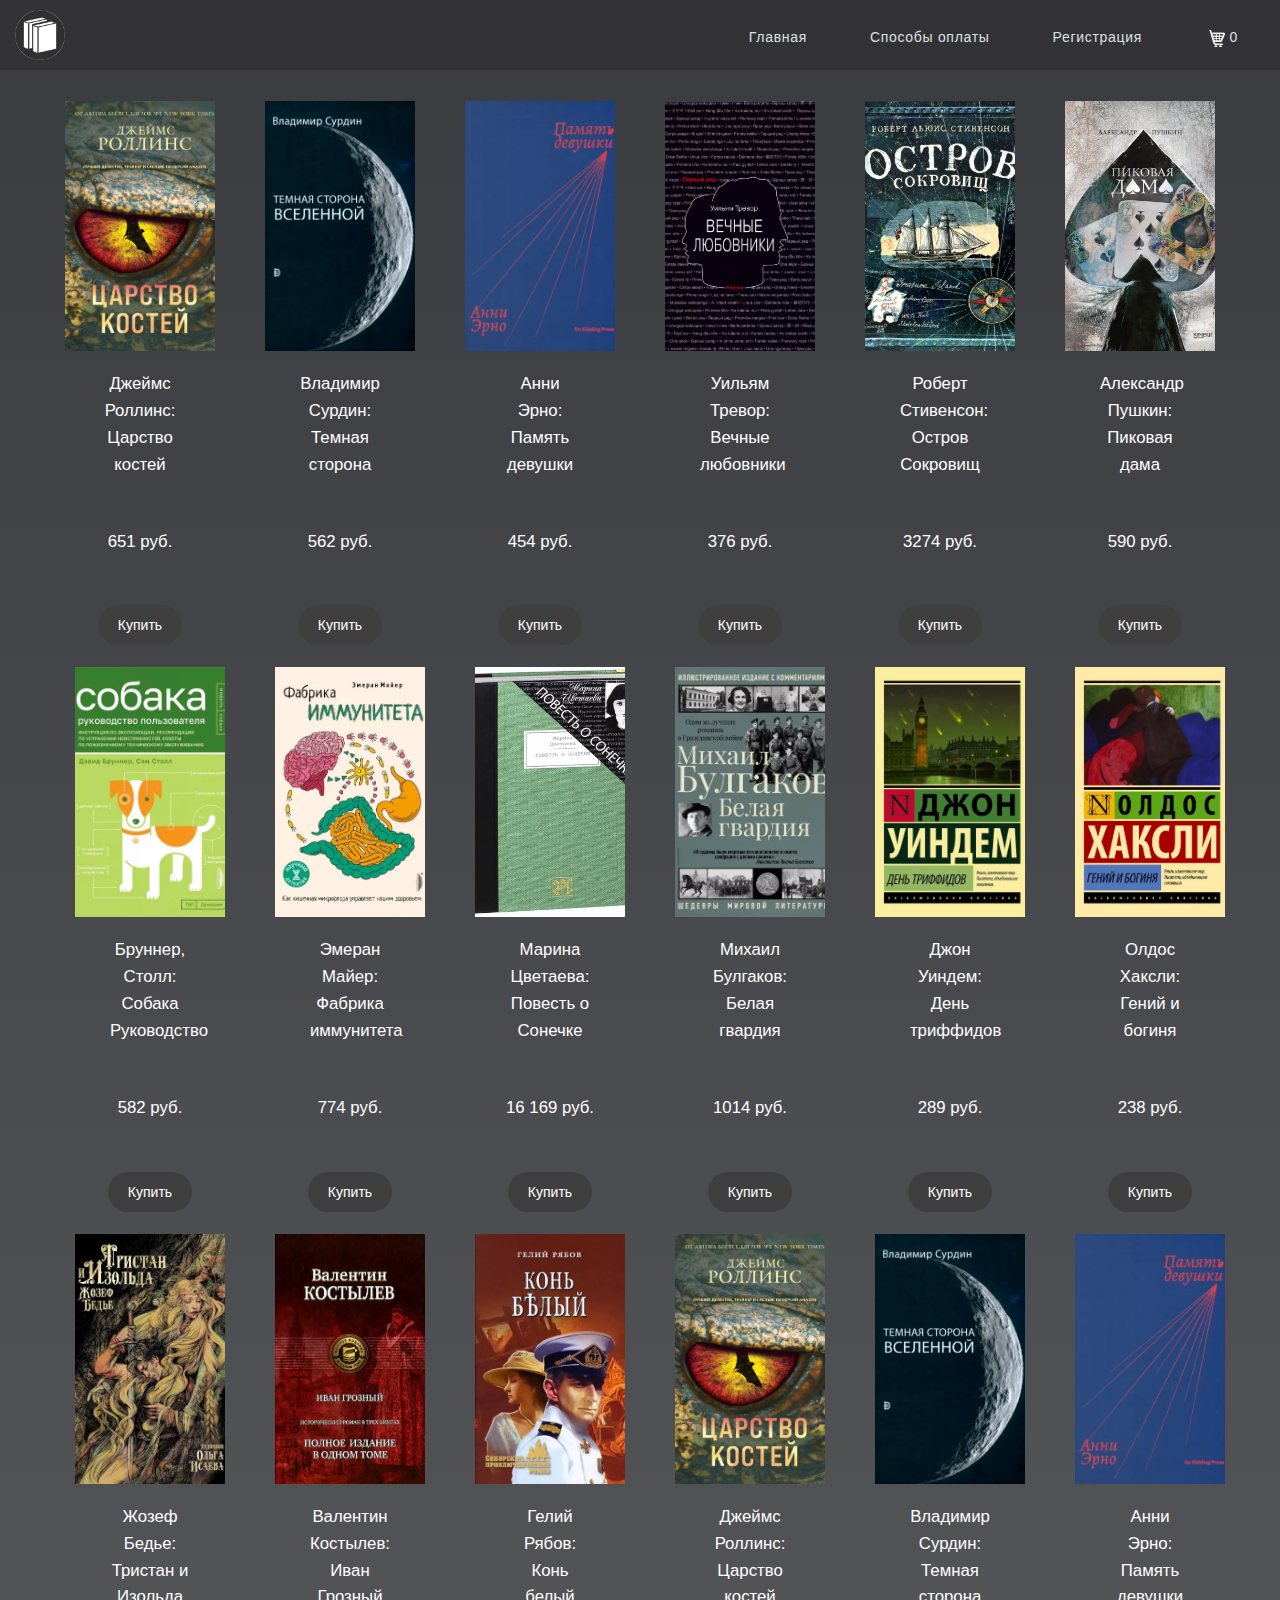
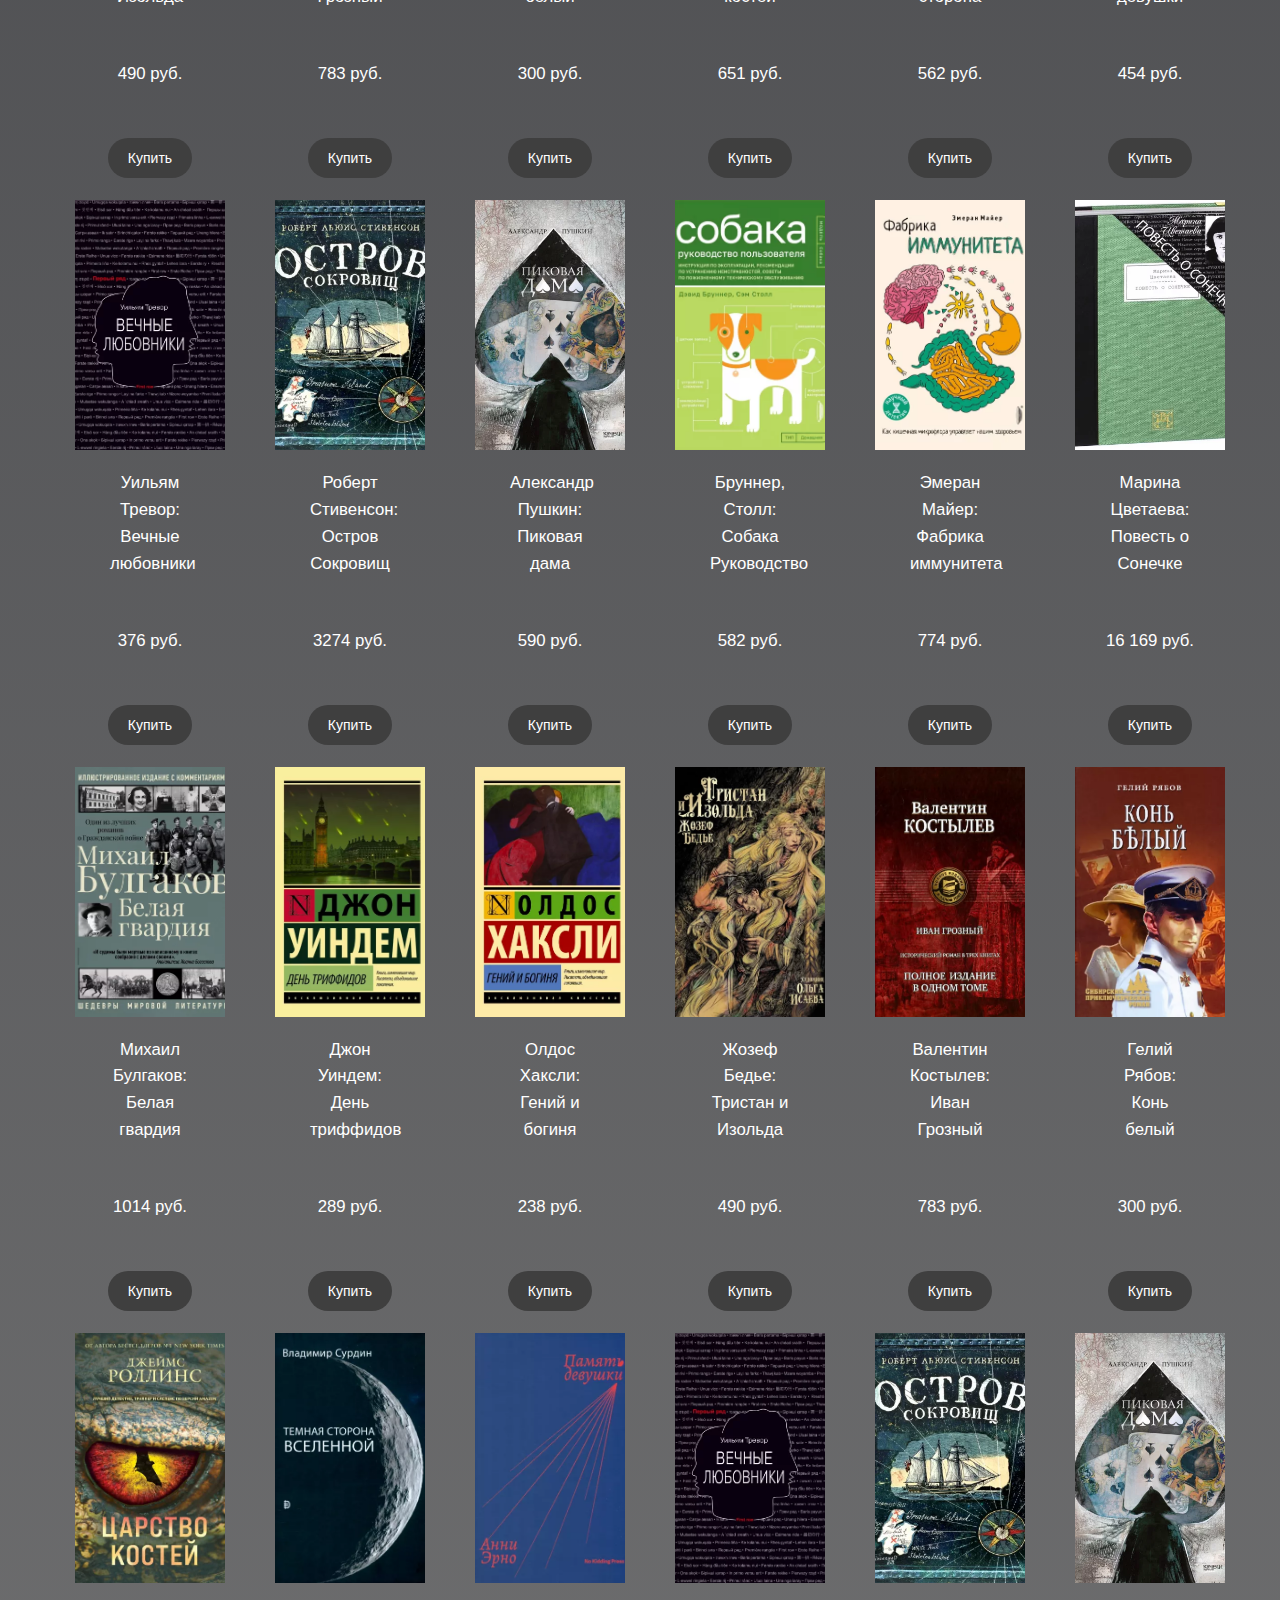
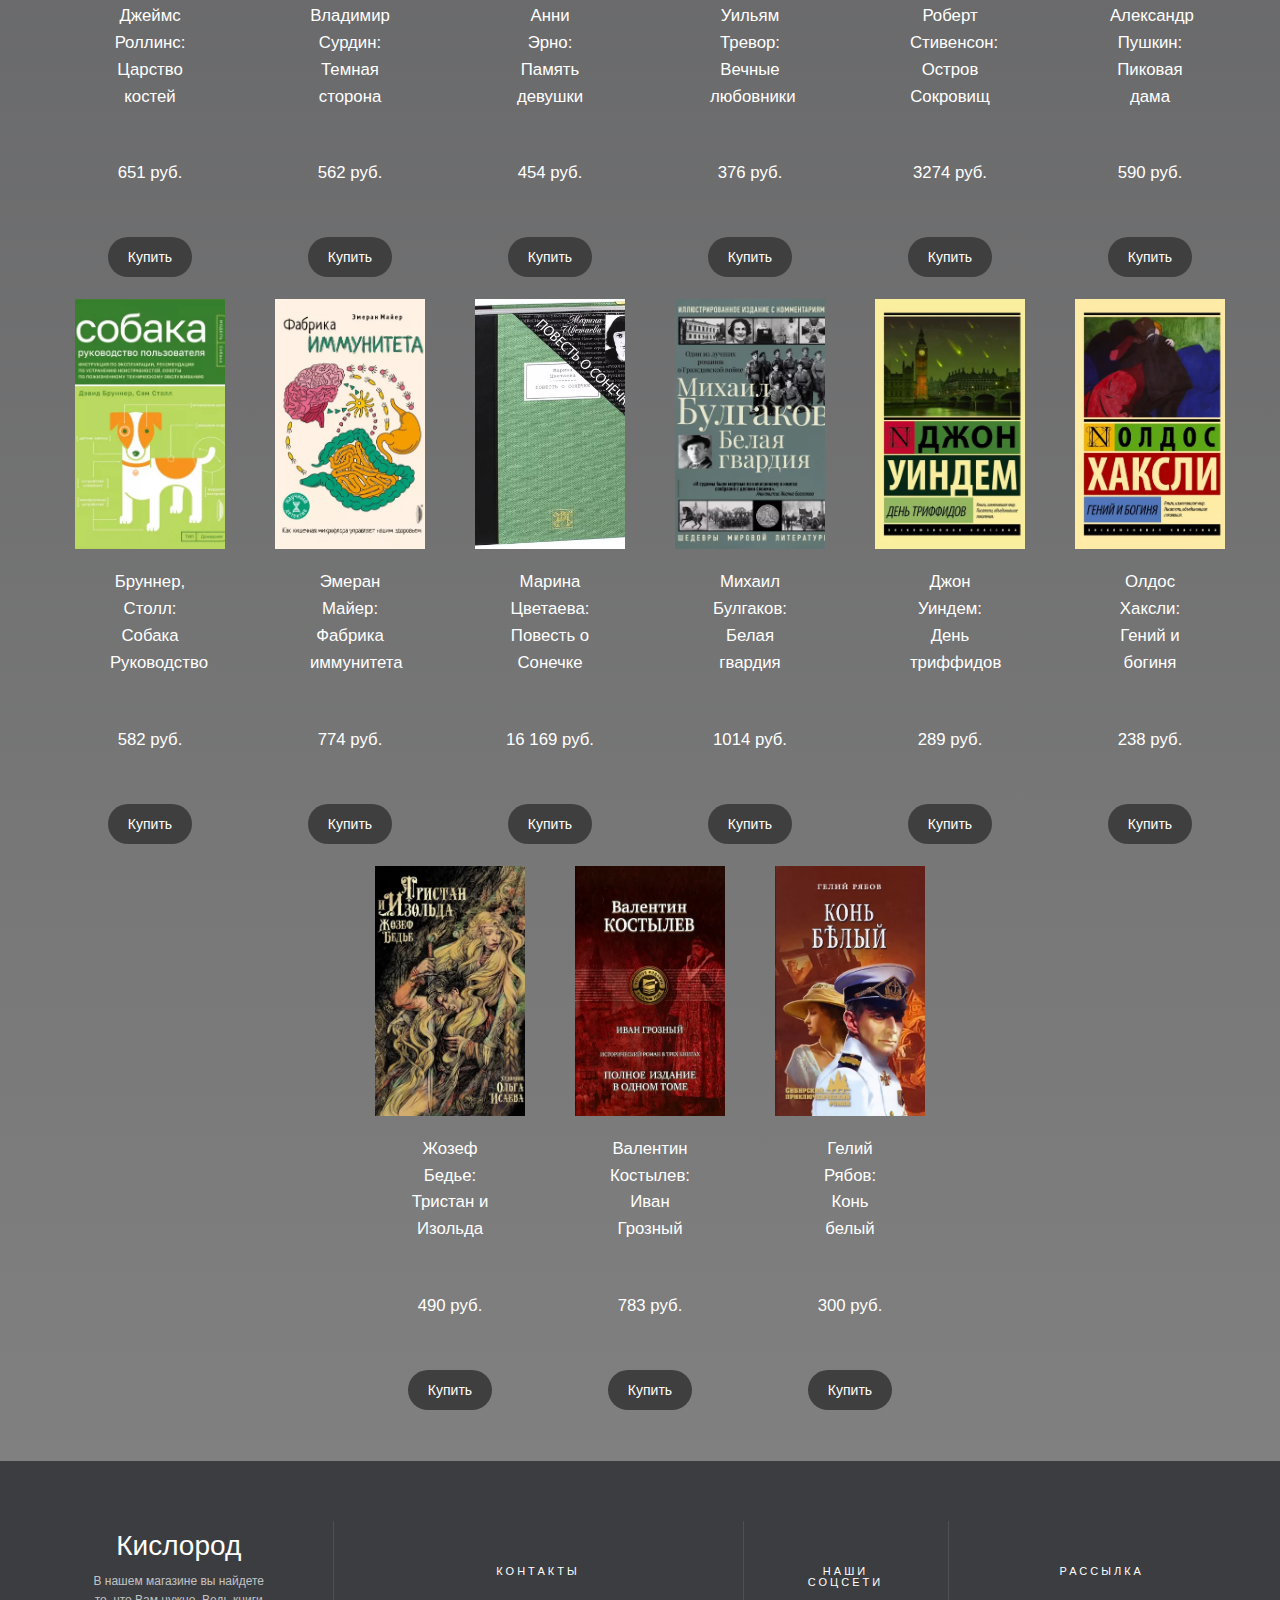
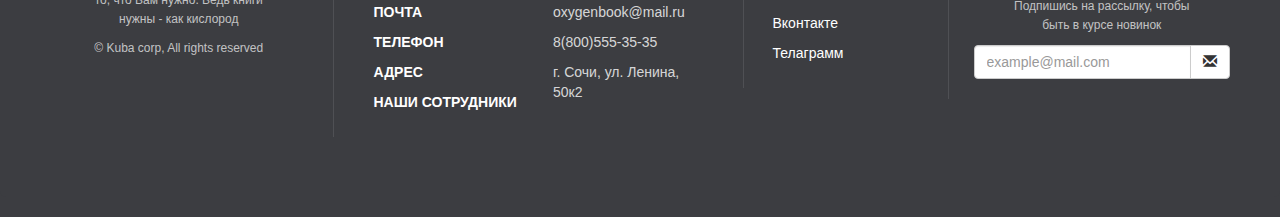
==== index.html @ f8f92b3d "done" ====
<!DOCTYPE html>
<html lang="ru">
  <head>
    <link rel="preconnect" href="https://fonts.googleapis.com">
    <link rel="preconnect" href="https://fonts.gstatic.com" crossorigin>
    <link rel="stylesheet" href="https://maxcdn.bootstrapcdn.com/bootstrap/3.3.6/css/bootstrap.min.css">
    <link href="https://fonts.googleapis.com/css2?family=Montserrat:wght@300;400;500&display=swap" rel="stylesheet"> 
    <link rel="icon" type="image/png" href="images/logo.png">
    <meta charset="UTF-8">
    <meta name="viewport" content="width=device-width, initial-scale=1.0">
    <title>Книжный магазин</title>
    <link rel="stylesheet" type="text/css" href="style.css">
    <link rel="stylesheet" type="text/css" href="style2.css">
    <link rel="stylesheet" type="text/css" href="style5.css">
  </head>
<body>
  <header class="menu">
    <div class="menu-wrap">
        <!-- Logo -->
        <img src="images/logo.png" class="logo-img" alt="Logo">
        <!-- Hamburger icon -->
        <input type="checkbox" id="checkbox">
        <label for="checkbox"><i class="fa fa-bars menu-icon"></i></label>
        <!-- Menu -->
        <nav>
            <ul>
                <li><a href="index.html">Главная</a></li>
                <li><a href="index2.html">Способы оплаты</a></li>
                <li><a href="index4.html">Регистрация</a></li>
                <li><a href="#"><div class="shoppingCart"><img src="images\cart.png" height="17px" width="20px">&nbsp<span>0</span></div></a></li><br>
            </ul>
        </nav>
    </div>
  </header>
  <main>
    <div class="wrapper">
      <div class="flex">
        <div class="cart">
          <div class="img">
            <img src="images/cover1.png" height="250px" width="200px" alt="">
          </div>
          <div class="description"><p>Джеймс Роллинс: Царство костей</p></div>
          <div class="price"><p>651 руб.</p></div>
          <div class="button">
            <div class="shoppingElement">
              <button type="button">Купить</button>
            </div>
          </div>
        </div>

        <div class="cart">
          <div class="img">
            <img src="images/cover2.png" height="250px" width="200px" alt="">
          </div>
          <div class="description"><p>Владимир Сурдин: Темная сторона</p></div>
          <div class="price"><p>562 руб.</p></div>
          <div class="button">
            <div class="shoppingElement">
              <button type="button">Купить</button>
            </div>
          </div>
        </div>

        <div class="cart">
          <div class="img">
            <img src="images/cover3.png" height="250px" width="200px" alt="">
          </div>
          <div class="description"><p>Анни Эрно: Память девушки</p></div>
          <div class="price"><p>454 руб.</p></div>
          <div class="button">
            <div class="shoppingElement">
              <button type="button">Купить</button>
            </div>
          </div>
        </div>

        <div class="cart">
          <div class="img">
            <img src="images/cover4.png" height="250px" width="200px" alt="">
          </div>
          <div class="description"><p>Уильям Тревор: Вечные любовники</p></div>
          <div class="price"><p>376 руб.</p></div>
          <div class="button">
            <div class="shoppingElement">
              <button type="button">Купить</button>
            </div>
          </div>
        </div>

        <div class="cart">
          <div class="img">
            <img src="images/cover5.png" height="250px" width="200px" alt="">
          </div>
          <div class="description"><p>Роберт Стивенсон: Остров Сокровищ</p></div>
          <div class="price"><p>3274 руб.</p></div>
          <div class="button">
            <div class="shoppingElement">
              <button type="button">Купить</button>
            </div>
          </div>
        </div>

        <div class="cart">
          <div class="img">
            <img src="images/cover6.png" height="250px" width="200px" alt="">
          </div>
          <div class="description"><p>Александр Пушкин: Пиковая дама</p></div>
          <div class="price"><p>590 руб.</p></div>
          <div class="button">
            <div class="shoppingElement">
              <button type="button">Купить</button>
            </div>
          </div>
        </div>

        <div class="cart">
          <div class="img">
            <img src="images/cover7.png" height="250px" width="200px" alt="">
          </div>
          <div class="description"><p>Бруннер, Столл: Собака Руководство</p></div>
          <div class="price"><p>582 руб.</p></div>
          <div class="button">
            <div class="shoppingElement">
              <button type="button">Купить</button>
            </div>
          </div>
        </div>

        <div class="cart">
          <div class="img">
            <img src="images/cover8.png" height="250px" width="200px" alt="">
          </div>
          <div class="description"><p>Эмеран Майер: Фабрика иммунитета</p></div>
          <div class="price"><p>774 руб.</p></div>
          <div class="button">
            <div class="shoppingElement">
              <button type="button">Купить</button>
            </div>
          </div>
        </div>

        <div class="cart">
          <div class="img">
            <img src="images/cover9.png" height="250px" width="200px" alt="">
          </div>
          <div class="description"><p>Марина Цветаева: Повесть о Сонечке</p></div>
          <div class="price"><p>16 169 руб.</p></div>
          <div class="button">
            <div class="shoppingElement">
              <button type="button">Купить</button>
            </div>
          </div>
        </div>

        <div class="cart">
          <div class="img">
            <img src="images/cover10.png" height="250px" width="200px" alt="">
          </div>
          <div class="description"><p>Михаил Булгаков: Белая гвардия</p></div>
          <div class="price"><p>1014 руб.</p></div>
          <div class="button">
            <div class="shoppingElement">
              <button type="button">Купить</button>
            </div>
          </div>
        </div>

        <div class="cart">
          <div class="img">
            <img src="images/cover11.png" height="250px" width="200px" alt="">
          </div>
          <div class="description"><p>Джон Уиндем: День триффидов</p></div>
          <div class="price"><p>289 руб.</p></div>
          <div class="button">
            <div class="shoppingElement">
              <button type="button">Купить</button>
            </div>
          </div>
        </div>

        <div class="cart">
          <div class="img">
            <img src="images/cover12.png" height="250px" width="200px" alt="">
          </div>
          <div class="description"><p>Олдос Хаксли: Гений и богиня</p></div>
          <div class="price"><p>238 руб.</p></div>
          <div class="button">
            <div class="shoppingElement">
              <button type="button">Купить</button>
            </div>
          </div>
        </div>

        <div class="cart">
          <div class="img">
            <img src="images/cover13.png" height="250px" width="200px" alt="">
          </div>
          <div class="description"><p>Жозеф Бедье: Тристан и Изольда</p></div>
          <div class="price"><p>490 руб.</p></div>
          <div class="button">
            <div class="shoppingElement">
              <button type="button">Купить</button>
            </div>
          </div>
        </div>

        <div class="cart">
          <div class="img">
            <img src="images/cover14.png" height="250px" width="200px" alt="">
          </div>
          <div class="description"><p>Валентин Костылев: Иван Грозный</p></div>
          <div class="price"><p>783 руб.</p></div>
          <div class="button">
            <div class="shoppingElement">
              <button type="button">Купить</button>
            </div>
          </div>
        </div>

        <div class="cart">
          <div class="img">
            <img src="images/cover15.png" height="250px" width="200px" alt="">
          </div>
          <div class="description"><p>Гелий Рябов: Конь белый</p></div>
          <div class="price"><p>300 руб.</p></div>
          <div class="button">
            <div class="shoppingElement">
              <button type="button">Купить</button>
            </div>
          </div>
          </div>
        <div class="cart">
          <div class="img">
            <img src="images/cover1.png" height="250px" width="200px" alt="">
          </div>
          <div class="description"><p>Джеймс Роллинс: Царство костей</p></div>
          <div class="price"><p>651 руб.</p></div>
          <div class="button">
            <div class="shoppingElement">
              <button type="button">Купить</button>
            </div>
          </div>
        </div>

        <div class="cart">
          <div class="img">
            <img src="images/cover2.png" height="250px" width="200px" alt="">
          </div>
          <div class="description"><p>Владимир Сурдин: Темная сторона</p></div>
          <div class="price"><p>562 руб.</p></div>
          <div class="button">
            <div class="shoppingElement">
              <button type="button">Купить</button>
            </div>
          </div>
        </div>

        <div class="cart">
          <div class="img">
            <img src="images/cover3.png" height="250px" width="200px" alt="">
          </div>
          <div class="description"><p>Анни Эрно: Память девушки</p></div>
          <div class="price"><p>454 руб.</p></div>
          <div class="button">
            <div class="shoppingElement">
              <button type="button">Купить</button>
            </div>
          </div>
        </div>

        <div class="cart">
          <div class="img">
            <img src="images/cover4.png" height="250px" width="200px" alt="">
          </div>
          <div class="description"><p>Уильям Тревор: Вечные любовники</p></div>
          <div class="price"><p>376 руб.</p></div>
          <div class="button">
            <div class="shoppingElement">
              <button type="button">Купить</button>
            </div>
          </div>
        </div>

        <div class="cart">
          <div class="img">
            <img src="images/cover5.png" height="250px" width="200px" alt="">
          </div>
          <div class="description"><p>Роберт Стивенсон: Остров Сокровищ</p></div>
          <div class="price"><p>3274 руб.</p></div>
          <div class="button">
            <div class="shoppingElement">
              <button type="button">Купить</button>
            </div>
          </div>
        </div>

        <div class="cart">
          <div class="img">
            <img src="images/cover6.png" height="250px" width="200px" alt="">
          </div>
          <div class="description"><p>Александр Пушкин: Пиковая дама</p></div>
          <div class="price"><p>590 руб.</p></div>
          <div class="button">
            <div class="shoppingElement">
              <button type="button">Купить</button>
            </div>
          </div>
        </div>

        <div class="cart">
          <div class="img">
            <img src="images/cover7.png" height="250px" width="200px" alt="">
          </div>
          <div class="description"><p>Бруннер, Столл: Собака Руководство</p></div>
          <div class="price"><p>582 руб.</p></div>
          <div class="button">
            <div class="shoppingElement">
              <button type="button">Купить</button>
            </div>
          </div>
        </div>

        <div class="cart">
          <div class="img">
            <img src="images/cover8.png" height="250px" width="200px" alt="">
          </div>
          <div class="description"><p>Эмеран Майер: Фабрика иммунитета</p></div>
          <div class="price"><p>774 руб.</p></div>
          <div class="button">
            <div class="shoppingElement">
              <button type="button">Купить</button>
            </div>
          </div>
        </div>

        <div class="cart">
          <div class="img">
            <img src="images/cover9.png" height="250px" width="200px" alt="">
          </div>
          <div class="description"><p>Марина Цветаева: Повесть о Сонечке</p></div>
          <div class="price"><p>16 169 руб.</p></div>
          <div class="button">
            <div class="shoppingElement">
              <button type="button">Купить</button>
            </div>
          </div>
        </div>

        <div class="cart">
          <div class="img">
            <img src="images/cover10.png" height="250px" width="200px" alt="">
          </div>
          <div class="description"><p>Михаил Булгаков: Белая гвардия</p></div>
          <div class="price"><p>1014 руб.</p></div>
          <div class="button">
            <div class="shoppingElement">
              <button type="button">Купить</button>
            </div>
          </div>
        </div>

        <div class="cart">
          <div class="img">
            <img src="images/cover11.png" height="250px" width="200px" alt="">
          </div>
          <div class="description"><p>Джон Уиндем: День триффидов</p></div>
          <div class="price"><p>289 руб.</p></div>
          <div class="button">
            <div class="shoppingElement">
              <button type="button">Купить</button>
            </div>
          </div>
        </div>

        <div class="cart">
          <div class="img">
            <img src="images/cover12.png" height="250px" width="200px" alt="">
          </div>
          <div class="description"><p>Олдос Хаксли: Гений и богиня</p></div>
          <div class="price"><p>238 руб.</p></div>
          <div class="button">
            <div class="shoppingElement">
              <button type="button">Купить</button>
            </div>
          </div>
        </div>

        <div class="cart">
          <div class="img">
            <img src="images/cover13.png" height="250px" width="200px" alt="">
          </div>
          <div class="description"><p>Жозеф Бедье: Тристан и Изольда</p></div>
          <div class="price"><p>490 руб.</p></div>
          <div class="button">
            <div class="shoppingElement">
              <button type="button">Купить</button>
            </div>
          </div>
        </div>

        <div class="cart">
          <div class="img">
            <img src="images/cover14.png" height="250px" width="200px" alt="">
          </div>
          <div class="description"><p>Валентин Костылев: Иван Грозный</p></div>
          <div class="price"><p>783 руб.</p></div>
          <div class="button">
            <div class="shoppingElement">
              <button type="button">Купить</button>
            </div>
          </div>
        </div>

        <div class="cart">
          <div class="img">
            <img src="images/cover15.png" height="250px" width="200px" alt="">
          </div>
          <div class="description"><p>Гелий Рябов: Конь белый</p></div>
          <div class="price"><p>300 руб.</p></div>
          <div class="button">
            <div class="shoppingElement">
              <button type="button">Купить</button>
            </div>
          </div>
          </div>
        <div class="cart">
          <div class="img">
            <img src="images/cover1.png" height="250px" width="200px" alt="">
          </div>
          <div class="description"><p>Джеймс Роллинс: Царство костей</p></div>
          <div class="price"><p>651 руб.</p></div>
          <div class="button">
            <div class="shoppingElement">
              <button type="button">Купить</button>
            </div>
          </div>
        </div>

        <div class="cart">
          <div class="img">
            <img src="images/cover2.png" height="250px" width="200px" alt="">
          </div>
          <div class="description"><p>Владимир Сурдин: Темная сторона</p></div>
          <div class="price"><p>562 руб.</p></div>
          <div class="button">
            <div class="shoppingElement">
              <button type="button">Купить</button>
            </div>
          </div>
        </div>

        <div class="cart">
          <div class="img">
            <img src="images/cover3.png" height="250px" width="200px" alt="">
          </div>
          <div class="description"><p>Анни Эрно: Память девушки</p></div>
          <div class="price"><p>454 руб.</p></div>
          <div class="button">
            <div class="shoppingElement">
              <button type="button">Купить</button>
            </div>
          </div>
        </div>

        <div class="cart">
          <div class="img">
            <img src="images/cover4.png" height="250px" width="200px" alt="">
          </div>
          <div class="description"><p>Уильям Тревор: Вечные любовники</p></div>
          <div class="price"><p>376 руб.</p></div>
          <div class="button">
            <div class="shoppingElement">
              <button type="button">Купить</button>
            </div>
          </div>
        </div>

        <div class="cart">
          <div class="img">
            <img src="images/cover5.png" height="250px" width="200px" alt="">
          </div>
          <div class="description"><p>Роберт Стивенсон: Остров Сокровищ</p></div>
          <div class="price"><p>3274 руб.</p></div>
          <div class="button">
            <div class="shoppingElement">
              <button type="button">Купить</button>
            </div>
          </div>
        </div>

        <div class="cart">
          <div class="img">
            <img src="images/cover6.png" height="250px" width="200px" alt="">
          </div>
          <div class="description"><p>Александр Пушкин: Пиковая дама</p></div>
          <div class="price"><p>590 руб.</p></div>
          <div class="button">
            <div class="shoppingElement">
              <button type="button">Купить</button>
            </div>
          </div>
        </div>

        <div class="cart">
          <div class="img">
            <img src="images/cover7.png" height="250px" width="200px" alt="">
          </div>
          <div class="description"><p>Бруннер, Столл: Собака Руководство</p></div>
          <div class="price"><p>582 руб.</p></div>
          <div class="button">
            <div class="shoppingElement">
              <button type="button">Купить</button>
            </div>
          </div>
        </div>

        <div class="cart">
          <div class="img">
            <img src="images/cover8.png" height="250px" width="200px" alt="">
          </div>
          <div class="description"><p>Эмеран Майер: Фабрика иммунитета</p></div>
          <div class="price"><p>774 руб.</p></div>
          <div class="button">
            <div class="shoppingElement">
              <button type="button">Купить</button>
            </div>
          </div>
        </div>

        <div class="cart">
          <div class="img">
            <img src="images/cover9.png" height="250px" width="200px" alt="">
          </div>
          <div class="description"><p>Марина Цветаева: Повесть о Сонечке</p></div>
          <div class="price"><p>16 169 руб.</p></div>
          <div class="button">
            <div class="shoppingElement">
              <button type="button">Купить</button>
            </div>
          </div>
        </div>

        <div class="cart">
          <div class="img">
            <img src="images/cover10.png" height="250px" width="200px" alt="">
          </div>
          <div class="description"><p>Михаил Булгаков: Белая гвардия</p></div>
          <div class="price"><p>1014 руб.</p></div>
          <div class="button">
            <div class="shoppingElement">
              <button type="button">Купить</button>
            </div>
          </div>
        </div>

        <div class="cart">
          <div class="img">
            <img src="images/cover11.png" height="250px" width="200px" alt="">
          </div>
          <div class="description"><p>Джон Уиндем: День триффидов</p></div>
          <div class="price"><p>289 руб.</p></div>
          <div class="button">
            <div class="shoppingElement">
              <button type="button">Купить</button>
            </div>
          </div>
        </div>

        <div class="cart">
          <div class="img">
            <img src="images/cover12.png" height="250px" width="200px" alt="">
          </div>
          <div class="description"><p>Олдос Хаксли: Гений и богиня</p></div>
          <div class="price"><p>238 руб.</p></div>
          <div class="button">
            <div class="shoppingElement">
              <button type="button">Купить</button>
            </div>
          </div>
        </div>

        <div class="cart">
          <div class="img">
            <img src="images/cover13.png" height="250px" width="200px" alt="">
          </div>
          <div class="description"><p>Жозеф Бедье: Тристан и Изольда</p></div>
          <div class="price"><p>490 руб.</p></div>
          <div class="button">
            <div class="shoppingElement">
              <button type="button">Купить</button>
            </div>
          </div>
        </div>

        <div class="cart">
          <div class="img">
            <img src="images/cover14.png" height="250px" width="200px" alt="">
          </div>
          <div class="description"><p>Валентин Костылев: Иван Грозный</p></div>
          <div class="price"><p>783 руб.</p></div>
          <div class="button">
            <div class="shoppingElement">
              <button type="button">Купить</button>
            </div>
          </div>
        </div>

        <div class="cart">
          <div class="img">
            <img src="images/cover15.png" height="250px" width="200px" alt="">
          </div>
          <div class="description"><p>Гелий Рябов: Конь белый</p></div>
          <div class="price"><p>300 руб.</p></div>
          <div class="button">
            <div class="shoppingElement">
              <button type="button">Купить</button>
            </div>
          </div>
          </div>          
      </div>
    </div>
    <script src="script2.js"></script>
  </main>

  <!----------- Footer ------------>
  <footer class="footer-bs">
    <div class="row">
      <div class="col-md-3 footer-brand animated fadeInLeft">
        <h2>Кислород</h2>
        <p>В нашем магазине вы найдете то, что Вам нужно. Ведь книги нужны - как кислород</p>
        <p>© Kuba corp, All rights reserved</p>
        </div>
      <div class="col-md-4 footer-nav animated fadeInUp">
        <h4>Контакты</h4>
        <div class="col-md-6">
        <ul class="pages">
        <li><a href="mailto:oxygenbook@mail.ru">Почта</a></li>
        <li><a href="tel:8(800)5553535">Телефон</a></li>
        <li><a href="#">Адрес</a></li>
        <li><a href="index6.html">Наши сотрудники</a></li>
        </ul>
        </div>
        <div class="col-md-6">
        <ul class="list">
        <li><a href="mailto:oxygenbook@mail.ru">oxygenbook@mail.ru</a></li>
        <li><a href="tel:8(800)5553535">8(800)555-35-35</a></li>
        <li><a href="#">г. Сочи, ул. Ленина, 50к2</a></li>
        <li><a href="#"></a></li>
        </ul>
        </div>
      </div>
      <div class="col-md-2 footer-social animated fadeInDown">
        <h4>Наши соцсети</h4>
        <ul>
        <li><a href="#">Вконтакте</a></li>
        <li><a href="#">Телаграмм</a></li>
        </ul>
      </div>
      <div class="col-md-3 footer-ns animated fadeInRight">
        <h4>Рассылка</h4>
        <p>Подпишись на рассылку, чтобы быть в курсе новинок</p>
        <p>
        <div class="input-group">
          <input class="form-control" type="email" name="email" value="" tabindex="1" placeholder="example@mail.com" required pattern="[a-z0-9._%+-]+@[a-z0-9.-]+\.[a-z]{2,4}$">
          <span class="input-group-btn">
          <button class="btn btn-default" type="submit"><span class="glyphicon glyphicon-envelope"></span></button>
        </span>
        </div>
        </p>
      </div>
    </div>
  </footer>
  </body>
</html>
---- style.css ----
@import url(https://maxcdn.bootstrapcdn.com/font-awesome/4.7.0/css/font-awesome.min.css);
footer {
  display: flex;
  align-items: center;
  justify-content: center;
}
body
{
  background: #3c3d41;
}

.footer-bs {
  background-color: #3c3d41;
  padding: 60px 40px;
  color: rgba(255,255,255,1.00);
  margin-bottom: 20px;
  border-bottom-right-radius: 6px;
  border-top-left-radius: 0px;
  border-bottom-left-radius: 6px;
}
.footer-bs .footer-brand, .footer-bs .footer-nav, .footer-bs .footer-social, .footer-bs .footer-ns { padding:10px 25px; }
.footer-bs .footer-nav, .footer-bs .footer-social, .footer-bs .footer-ns { border-color: transparent; }
.footer-bs .footer-brand h2 { margin:0px 0px 10px; }
.footer-bs .footer-brand p { font-size:12px; color:rgba(255,255,255,0.70); }

.footer-bs .footer-nav ul.pages { list-style:none; padding:0px; }
.footer-bs .footer-nav ul.pages li { padding:5px 0px;}
.footer-bs .footer-nav ul.pages a { color:rgba(255,255,255,1.00); font-weight:bold; text-transform:uppercase; }
.footer-bs .footer-nav ul.pages a:hover { color:rgba(255,255,255,0.80); text-decoration:none; }
.footer-bs .footer-nav h4 {
  font-size: 11px;
  text-transform: uppercase;
  letter-spacing: 3px;
  margin-bottom:10px;
}

.footer-bs .footer-nav ul.list { list-style:none; padding:0px; }
.footer-bs .footer-nav ul.list li { padding:5px 0px;}
.footer-bs .footer-nav ul.list a { color:rgba(255,255,255,0.80); }
.footer-bs .footer-nav ul.list a:hover { color:rgba(255,255,255,0.60); text-decoration:none; }

.footer-bs .footer-social ul { list-style:none; padding:0px; }
.footer-bs .footer-social h4 {
  font-size: 11px;
  text-transform: uppercase;
  letter-spacing: 3px;
}
.footer-bs .footer-social li { padding:5px 4px;}
.footer-bs .footer-social a { color:rgba(255,255,255,1.00);}
.footer-bs .footer-social a:hover { color:rgba(255,255,255,0.80); text-decoration:none; }

.footer-bs .footer-ns h4 {
  font-size: 11px;
  text-transform: uppercase;
  letter-spacing: 3px;
  margin-bottom:10px;
}
.footer-bs .footer-ns p { font-size:12px; color:rgba(255,255,255,0.70); }

@media (min-width: 768px) {
  .footer-bs .footer-nav, .footer-bs .footer-social, .footer-bs .footer-ns { border-left:solid 1px rgba(255,255,255,0.10); }
}
---- style2.css ----
@media only screen and (max-width : 2190px),
only screen and (max-device-width : 2190px){
  .flex  {
  width: 10%;
  }
}

@media only screen and (max-width : 1400px),
only screen and (max-device-width : 1400px){
  .flex  {
  width: 15%;
  }
}

@media only screen and (max-width : 940px),
only screen and (max-device-width : 940px){
  .flex  {
  width: 21%;
  }
}

@media only screen and (max-width : 720px),
only screen and (max-device-width : 720px){
  .flex  {
  width: 29.33333%
  }
}

@media only screen and (max-width : 530px),
only screen and (max-device-width : 530px){
  .flex  {
  width: 46%
  }
}

@media only screen and (max-width : 320px),
only screen and (max-device-width : 320px){
  .flex {
  width: 96%
  }
}

.wrapper {
  text-align: center;
  background-image: linear-gradient(#3c3d41, #808080);
}

.flex {
  display: flex;
  flex-wrap: wrap;
  justify-content: center;
  overflow: hidden;
  margin: 0;
  width: 100%;
  list-style: none;
  text-align: center;
  padding: 30px 10px;
}

.cart {
  width: 180px;
  background-color: transparent;
  border: 1px solid transparent;
  transition: 0.1s ease-in;
  display: flex;
  flex-wrap: wrap;
  justify-content: center;
}
.cart:hover {
  background: #b9bdc9;
  border-radius: 4px;
  border: 1px solid #93969f;
  box-shadow: 0 0 20px #b9bdc9;
}

.cart:not(:first-child) {
  margin-left: 20px;
}

img {
  max-width: 150px;
  object-fit: cover;
}

.description {
  font-size: 14px;
  text-align: left;
  width: 90%;
  margin: 20px auto;
}

.price {
  margin: 20px auto;
  transition: color 0.1s ease-in;
}

.cart:hover .price {
  color: #3f3f3f;
  font-weight: 700;
}

.button {
  margin: 20px auto;
}

.button button {
  border: none;
  outline: none;
  display: inline-block;
  padding: 10px 20px;
  background: #3f3f3f;
  border-radius: 30px;
  transition: scale 0.1s ease-in;
  color: #fff;
  cursor: pointer;
}

.button:hover button {
  transform: scale(1.1);
  background-color: #7f7f7f;
}

.description p {
  color: white;
}

.price p {
  color: white;
}
---- style5.css ----
* {
    margin: 0;
    padding: 0;
    box-sizing: border-box;
}
body {
    margin-top: 70px;
}
header {
    margin-top: -70px;
    height: 70px;
    width: 100%;
    background-color: #333336;
    padding: 10px 0;
    position: fixed;
    z-index: 3;
}
.menu-wrap {
    display: flex;
    justify-content: space-between;
    padding: 0 15px;
}
.logo-img {
    height: 50px;
}
.menu-icon {
    font-size: 2.4em;
    color: #ffffff;
    line-height: 50px;
}
nav {
    position: absolute;
    background-color: #3D4852;
    top:70px;
    left:0;
    width: 100%;
}
nav ul {
    list-style-type: none;
    max-height: 0px;
    overflow: hidden;
    transition: all 0.5s;
}
nav ul li {
    padding: 0 15px;
}
nav ul li a {
    display: inline-block;
    padding: 12px;
    color: #DAE1E7;
    text-decoration: none;
    letter-spacing: 0.05em;
}
nav ul li a:hover, nav ul li a:focus {
    color: #0000c8;
}
#checkbox {
    display: none;
}
#checkbox:checked ~ nav ul {
    max-height: 200px;
    padding: 15px 0;
    transition: all 0.5s;
}

@media (min-width: 768px) { 
    .menu-icon {
        display: none;
    }
    nav {
        position: relative;
        top: -10px;
        background-color: transparent;
    }
    nav ul {
        max-height: 70px;
        padding: 15px 0;
        text-align: right;
    }
    nav ul li {
        display: inline-flex;
        padding-left: 20px;
    }
}

h2{
    font-size: 2.0em;
    text-align: center;
}
h3{
    font-size: 2.0em;
    text-align: center;
    padding-top: 10px;
}
h4 {
    font-size: 1.5em;
    text-align: center;
    padding: 25px 15px 10px;
    line-height: 1.0;
}
footer p {
    font-size: 1.0em;
    text-align: center;
    padding: 5px
    padding-top: -10px;
}
p{
    line-height: 1.6;
    font-size: 1.2em;
    padding: 0 40px;
    text-align: center;
    color: #3D4852;
}
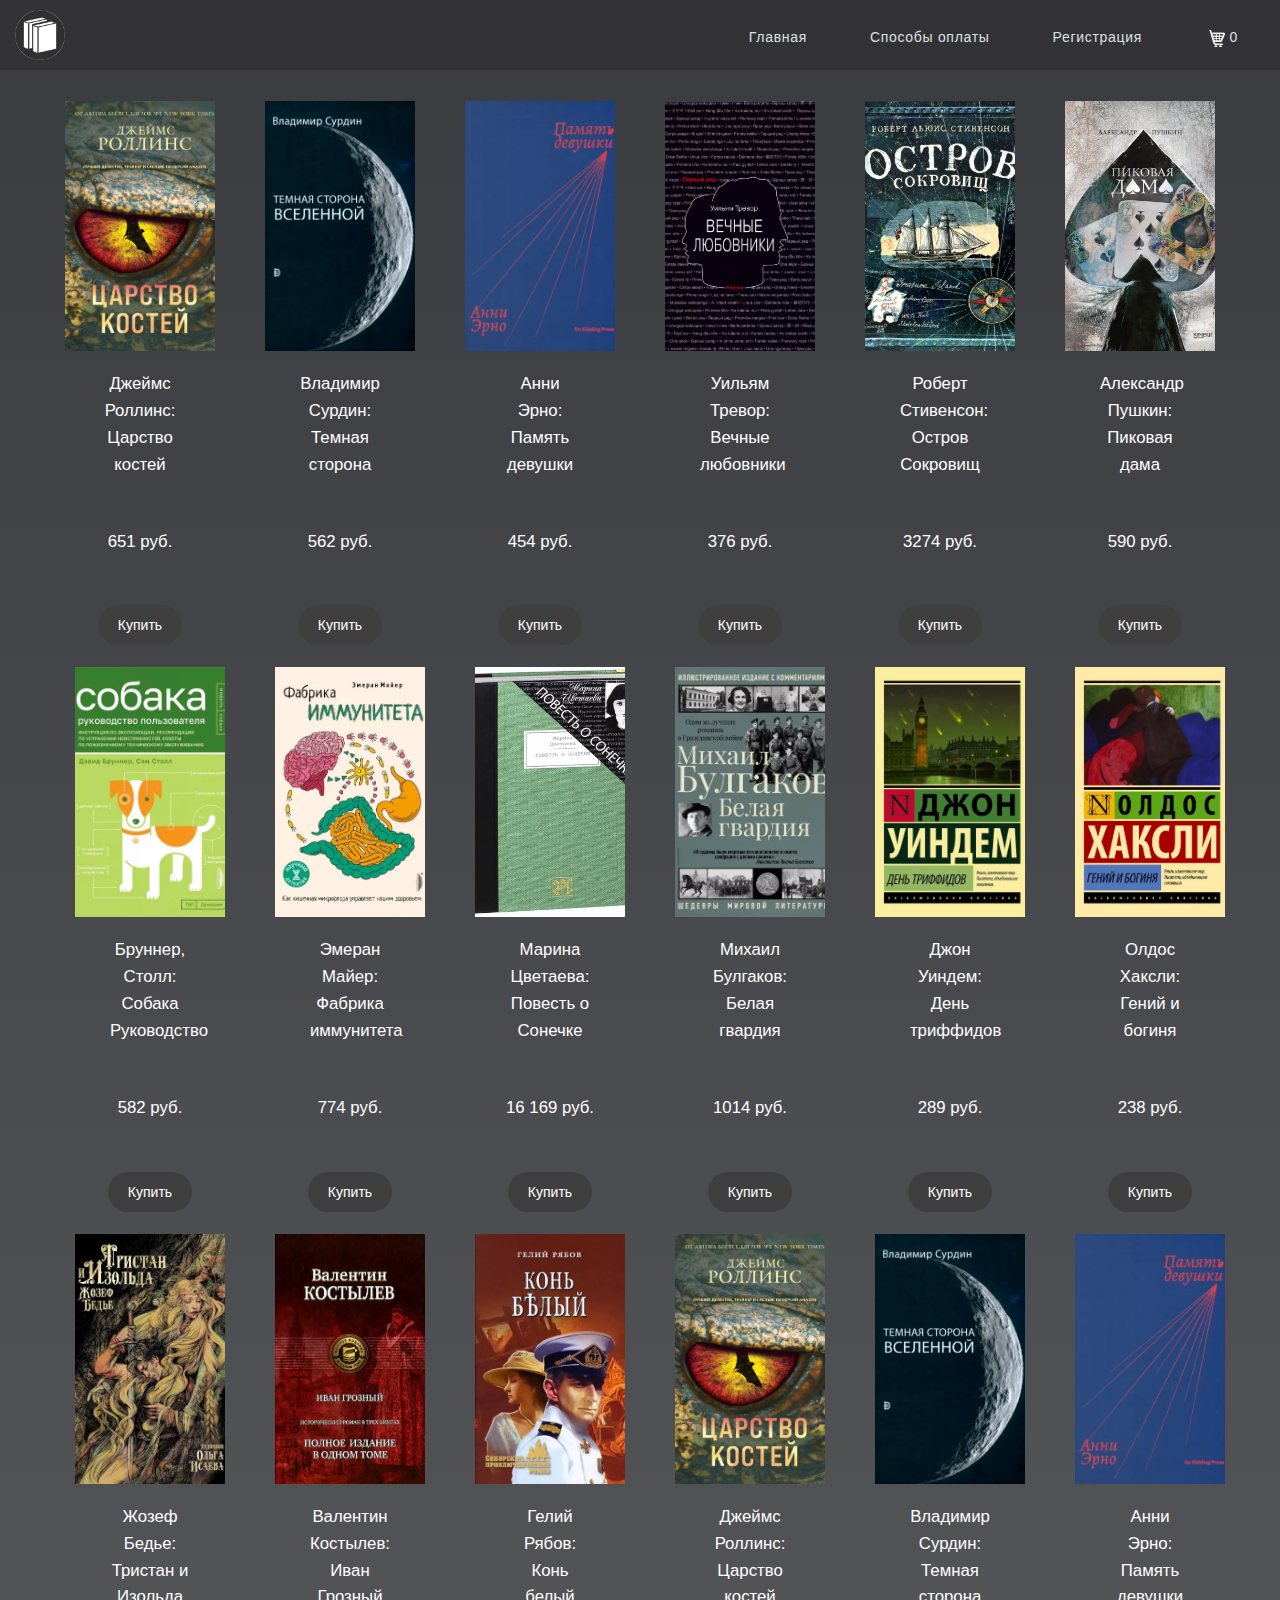
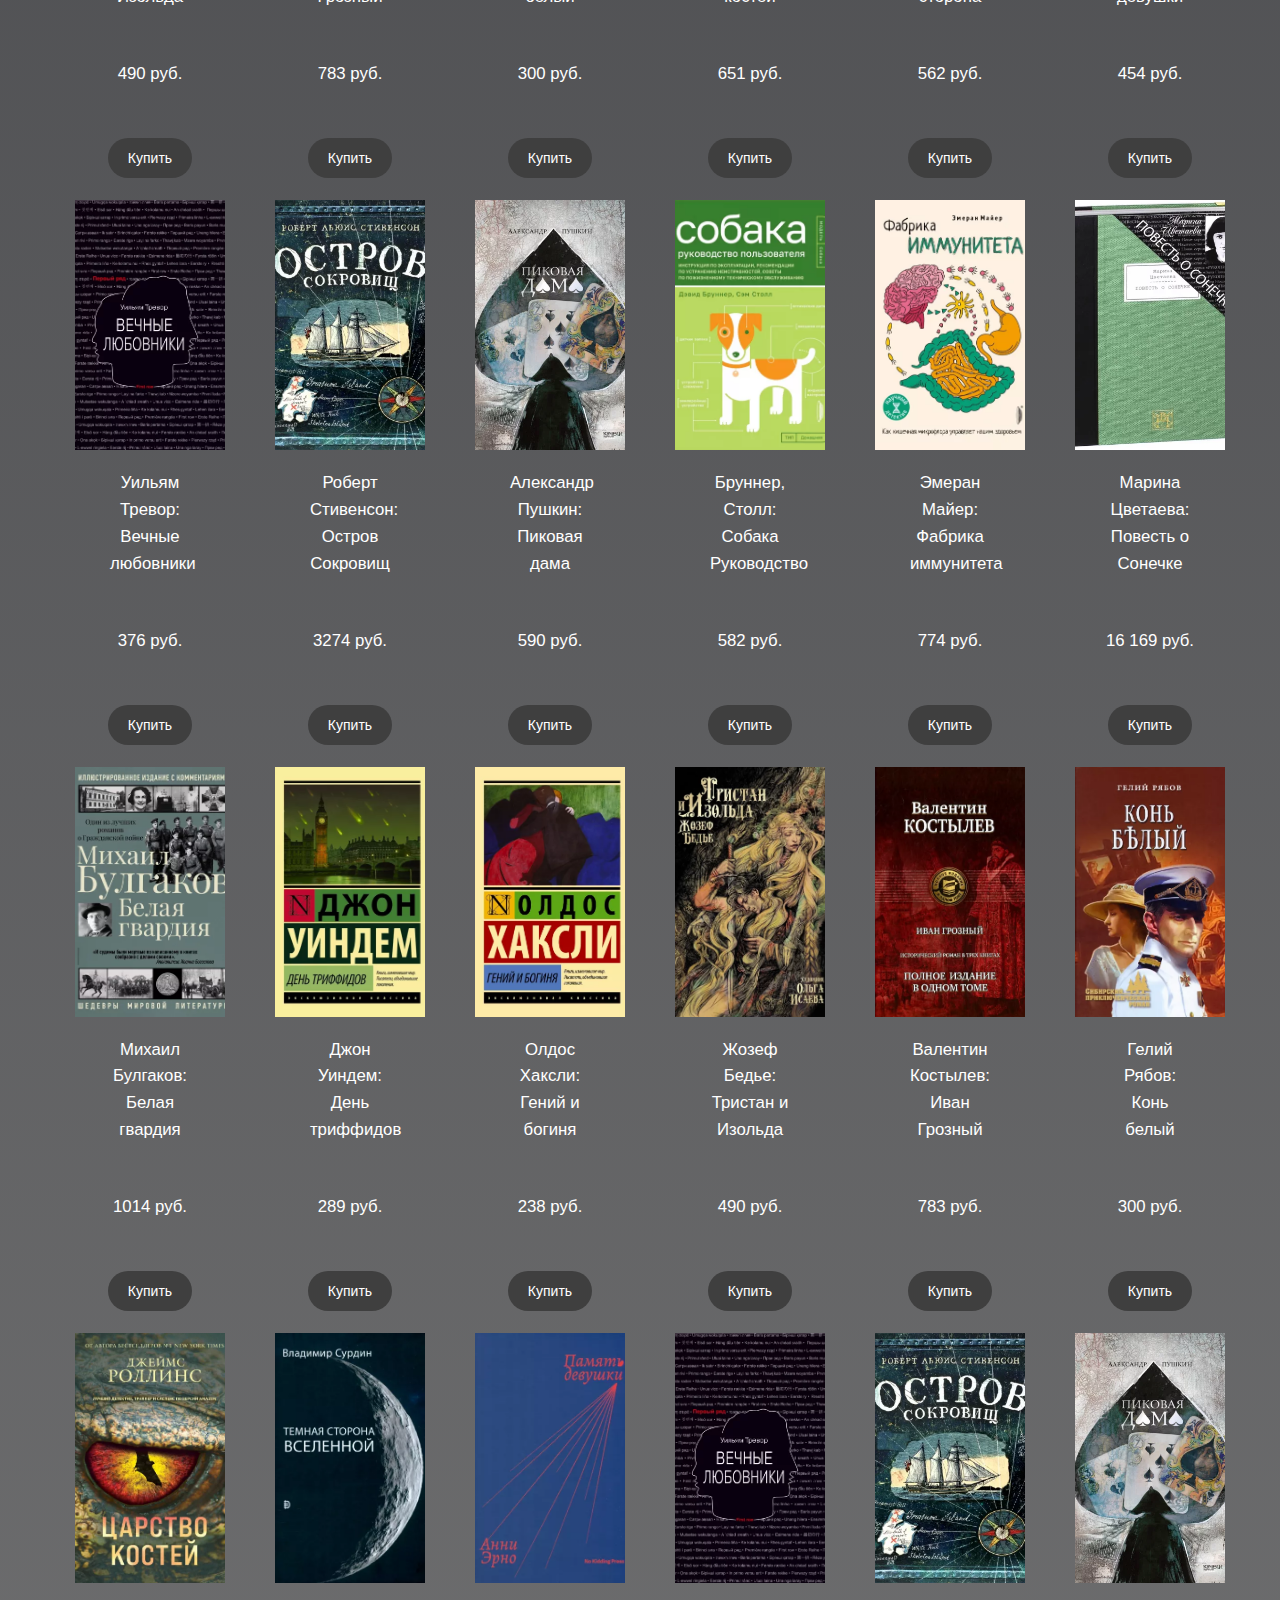
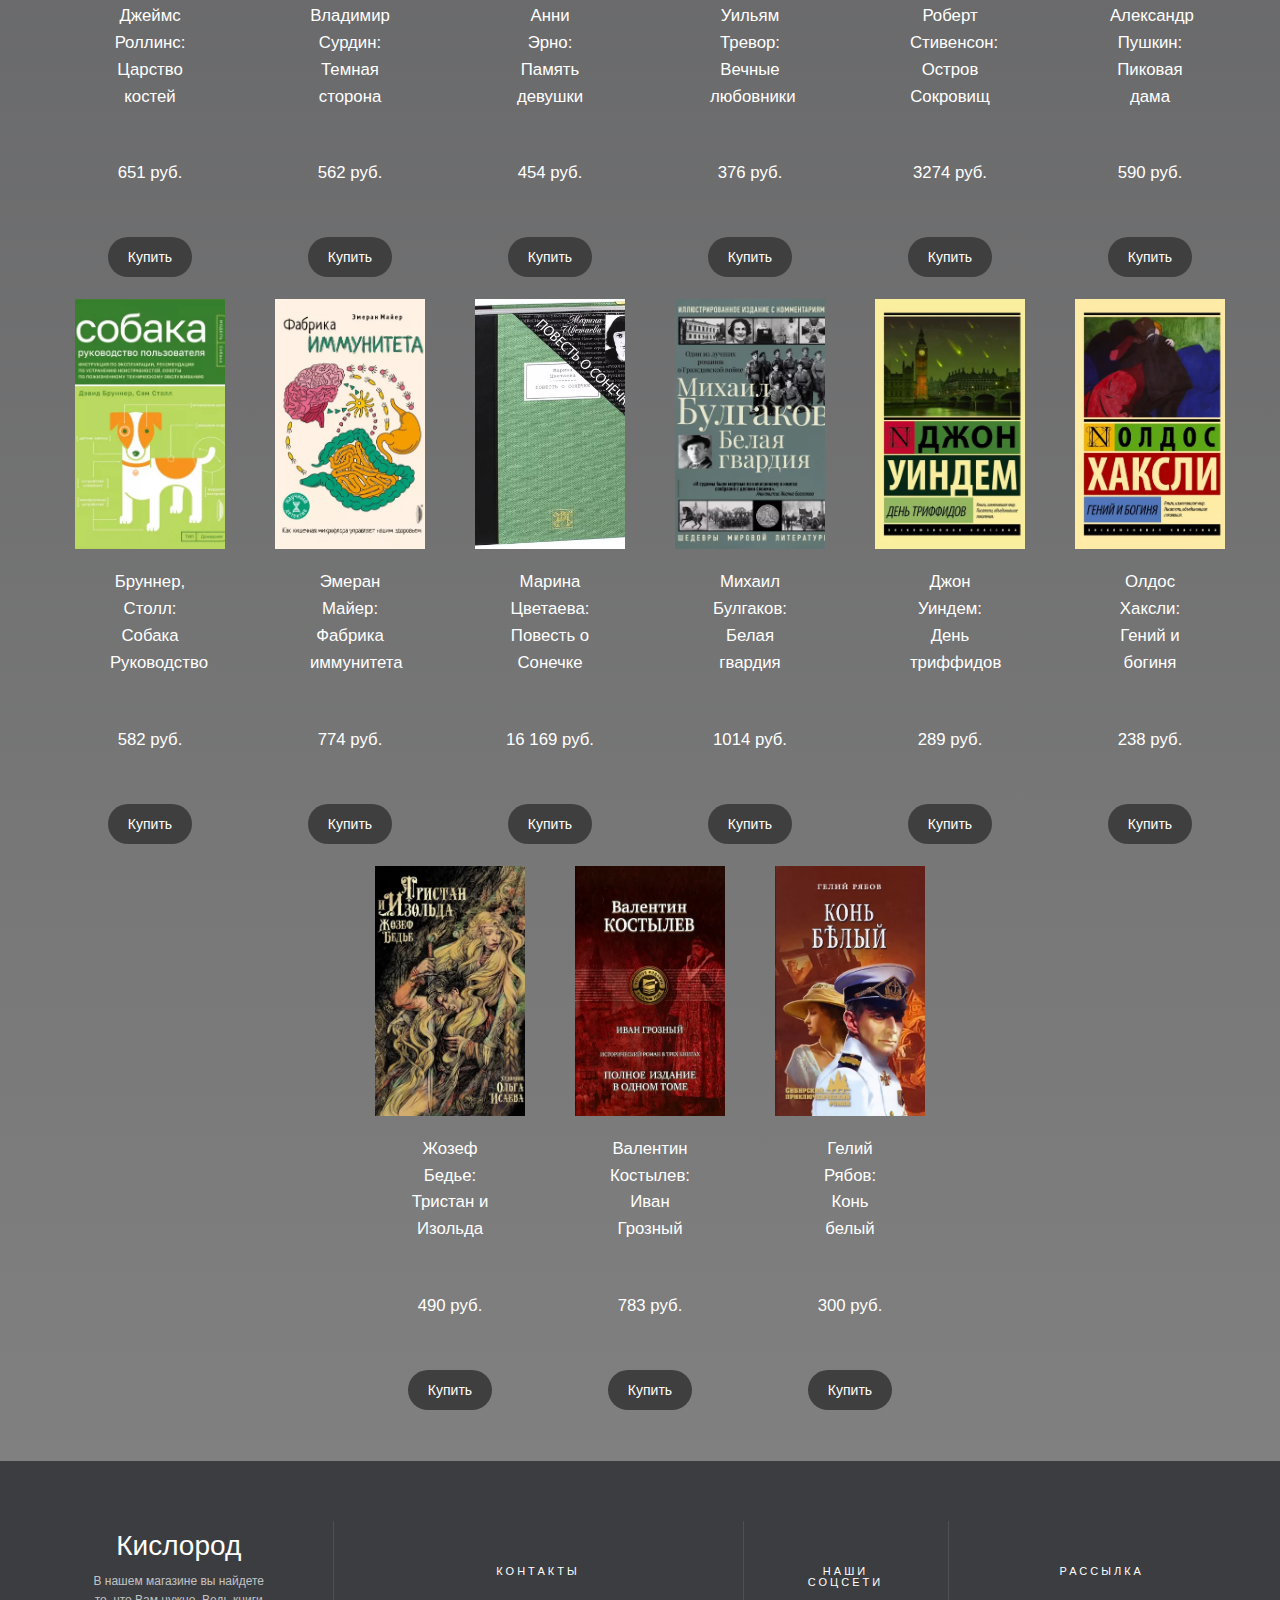
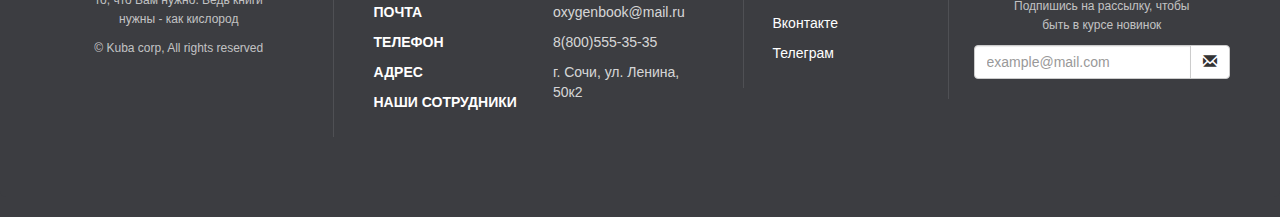
==== commit 0e3cbf2b: "Update index.html" ====
--- a/index.html
+++ b/index.html
@@ -653,7 +653,7 @@
         <h4>Наши соцсети</h4>
         <ul>
         <li><a href="#">Вконтакте</a></li>
-        <li><a href="#">Телаграмм</a></li>
+        <li><a href="#">Телеграм</a></li>
         </ul>
       </div>
       <div class="col-md-3 footer-ns animated fadeInRight">
@@ -671,4 +671,4 @@
     </div>
   </footer>
   </body>
-</html>+</html>
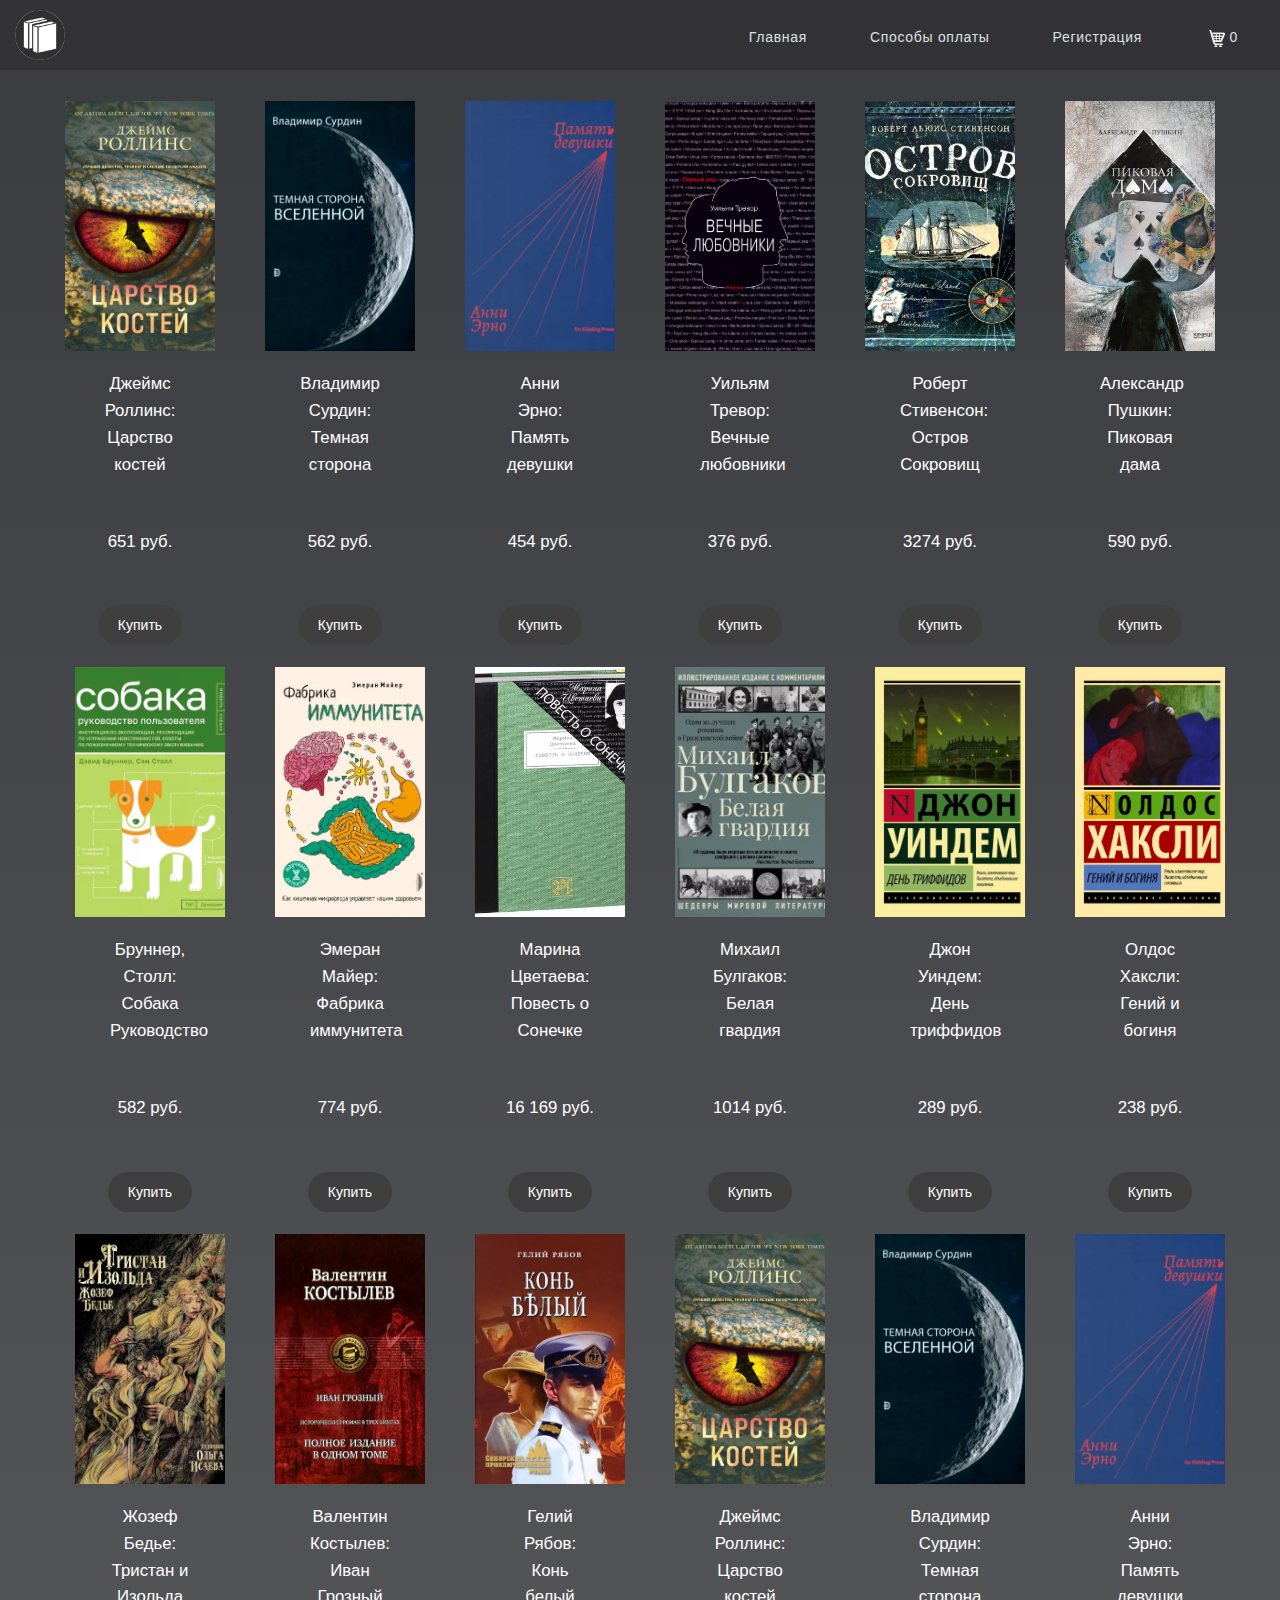
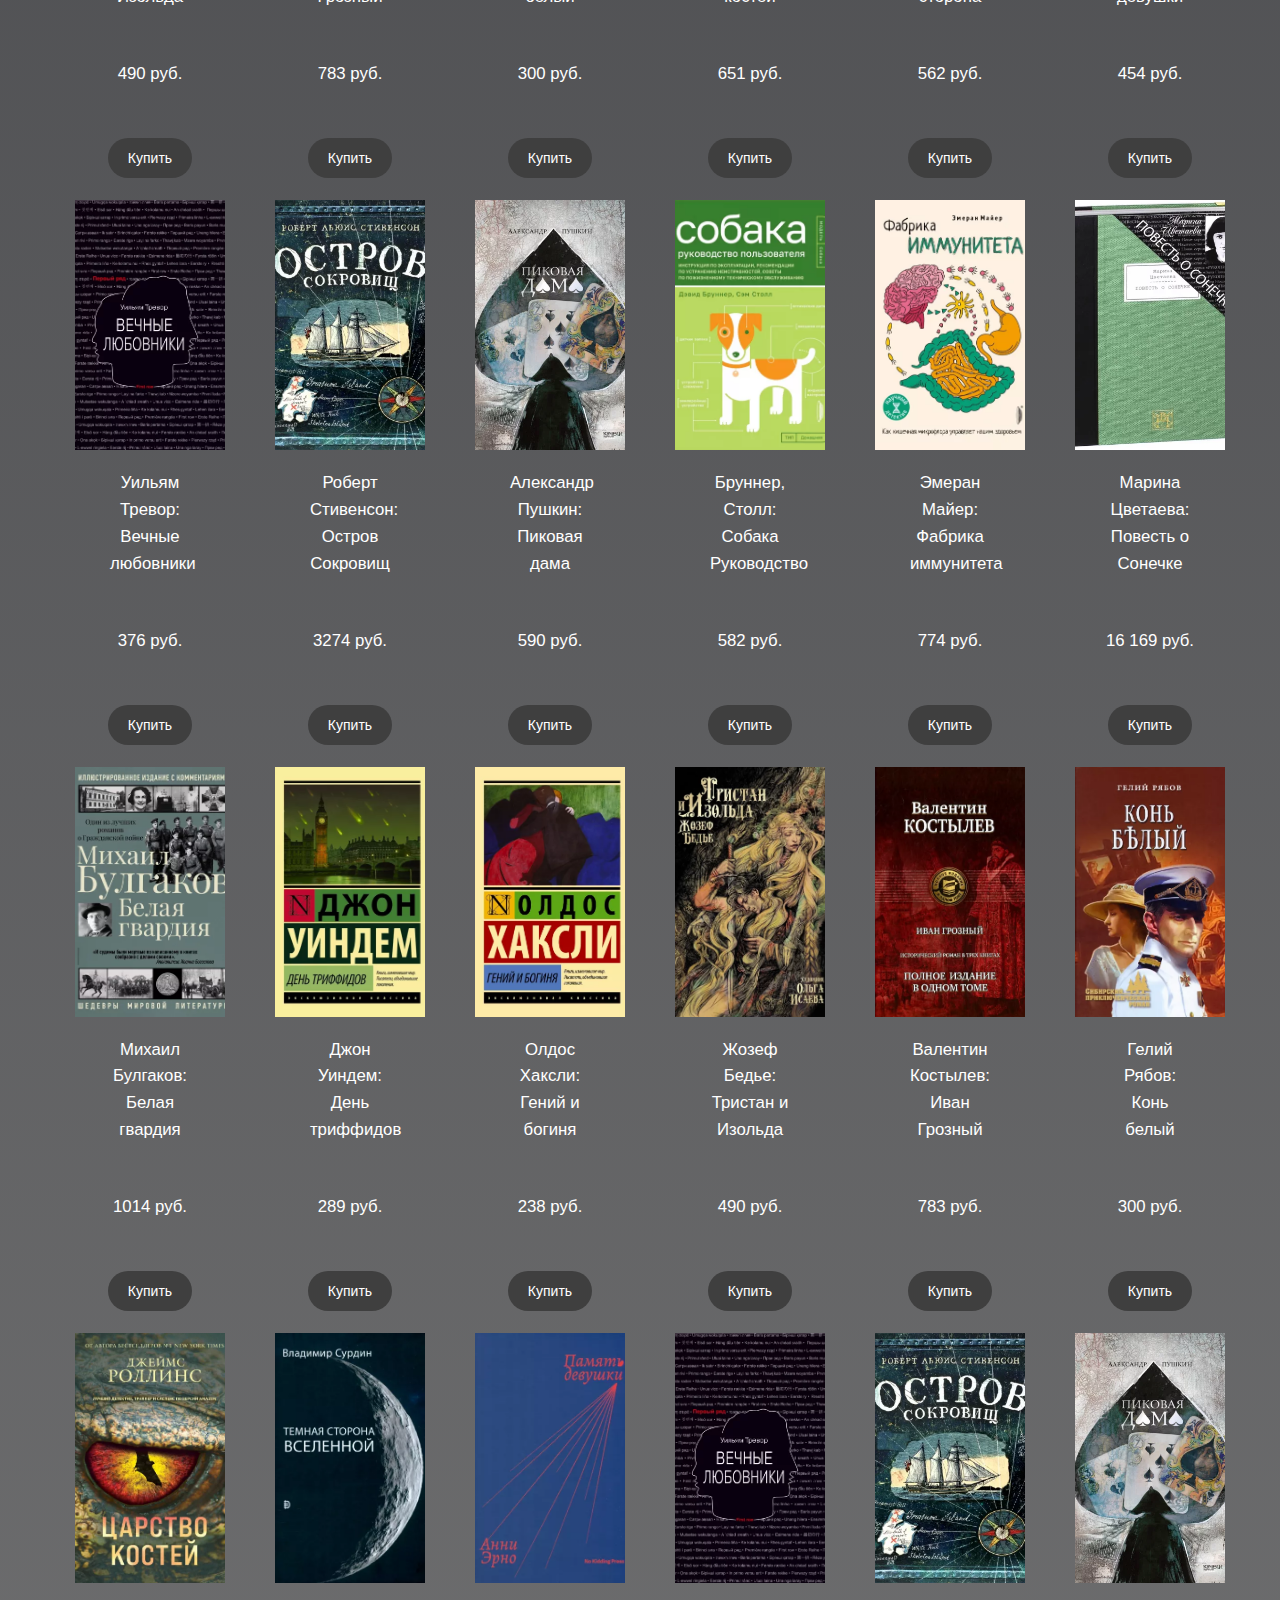
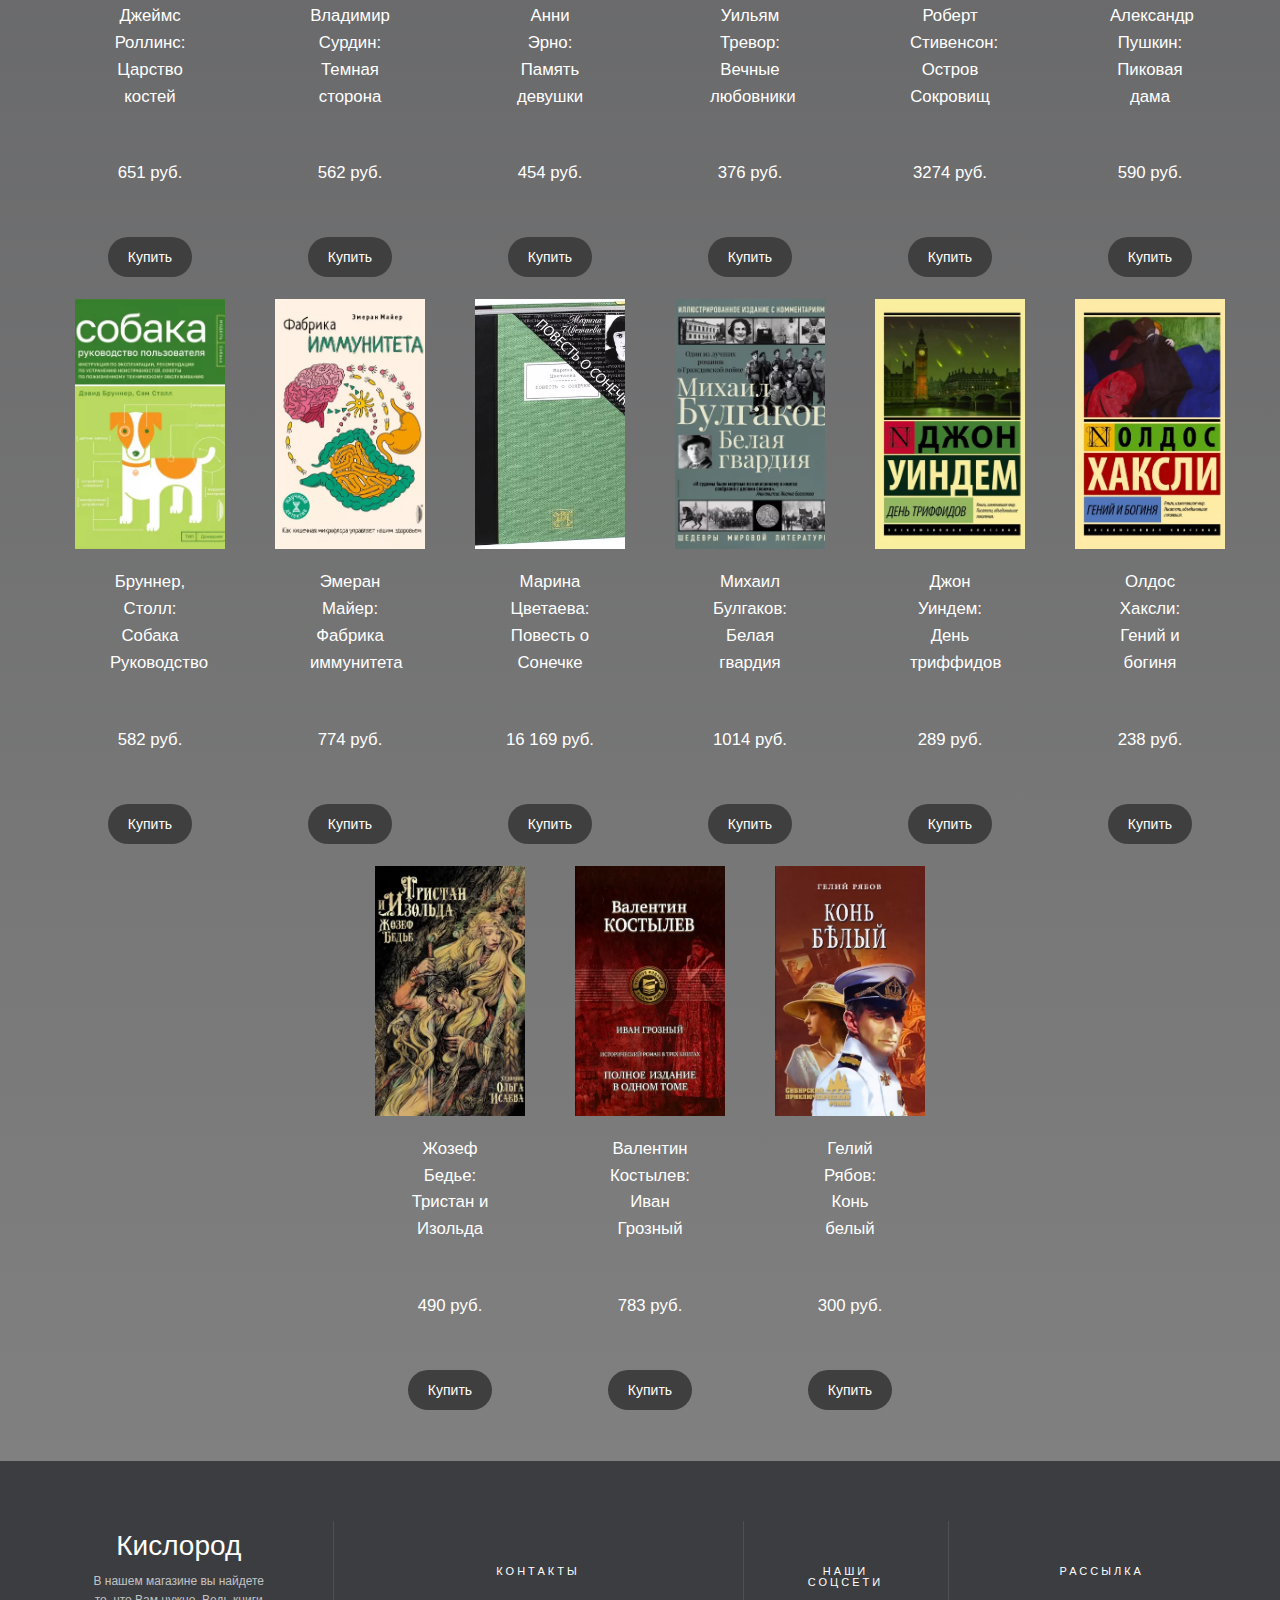
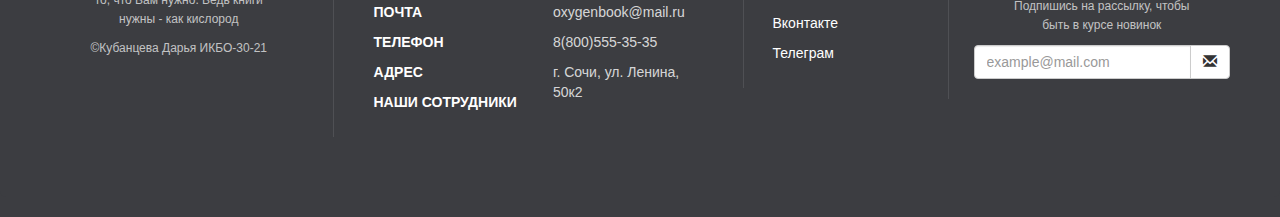
==== commit 4c695b2b: "Update index.html" ====
--- a/index.html
+++ b/index.html
@@ -628,7 +628,7 @@
       <div class="col-md-3 footer-brand animated fadeInLeft">
         <h2>Кислород</h2>
         <p>В нашем магазине вы найдете то, что Вам нужно. Ведь книги нужны - как кислород</p>
-        <p>© Kuba corp, All rights reserved</p>
+        <p>©Кубанцева Дарья ИКБО-30-21</p>
         </div>
       <div class="col-md-4 footer-nav animated fadeInUp">
         <h4>Контакты</h4>
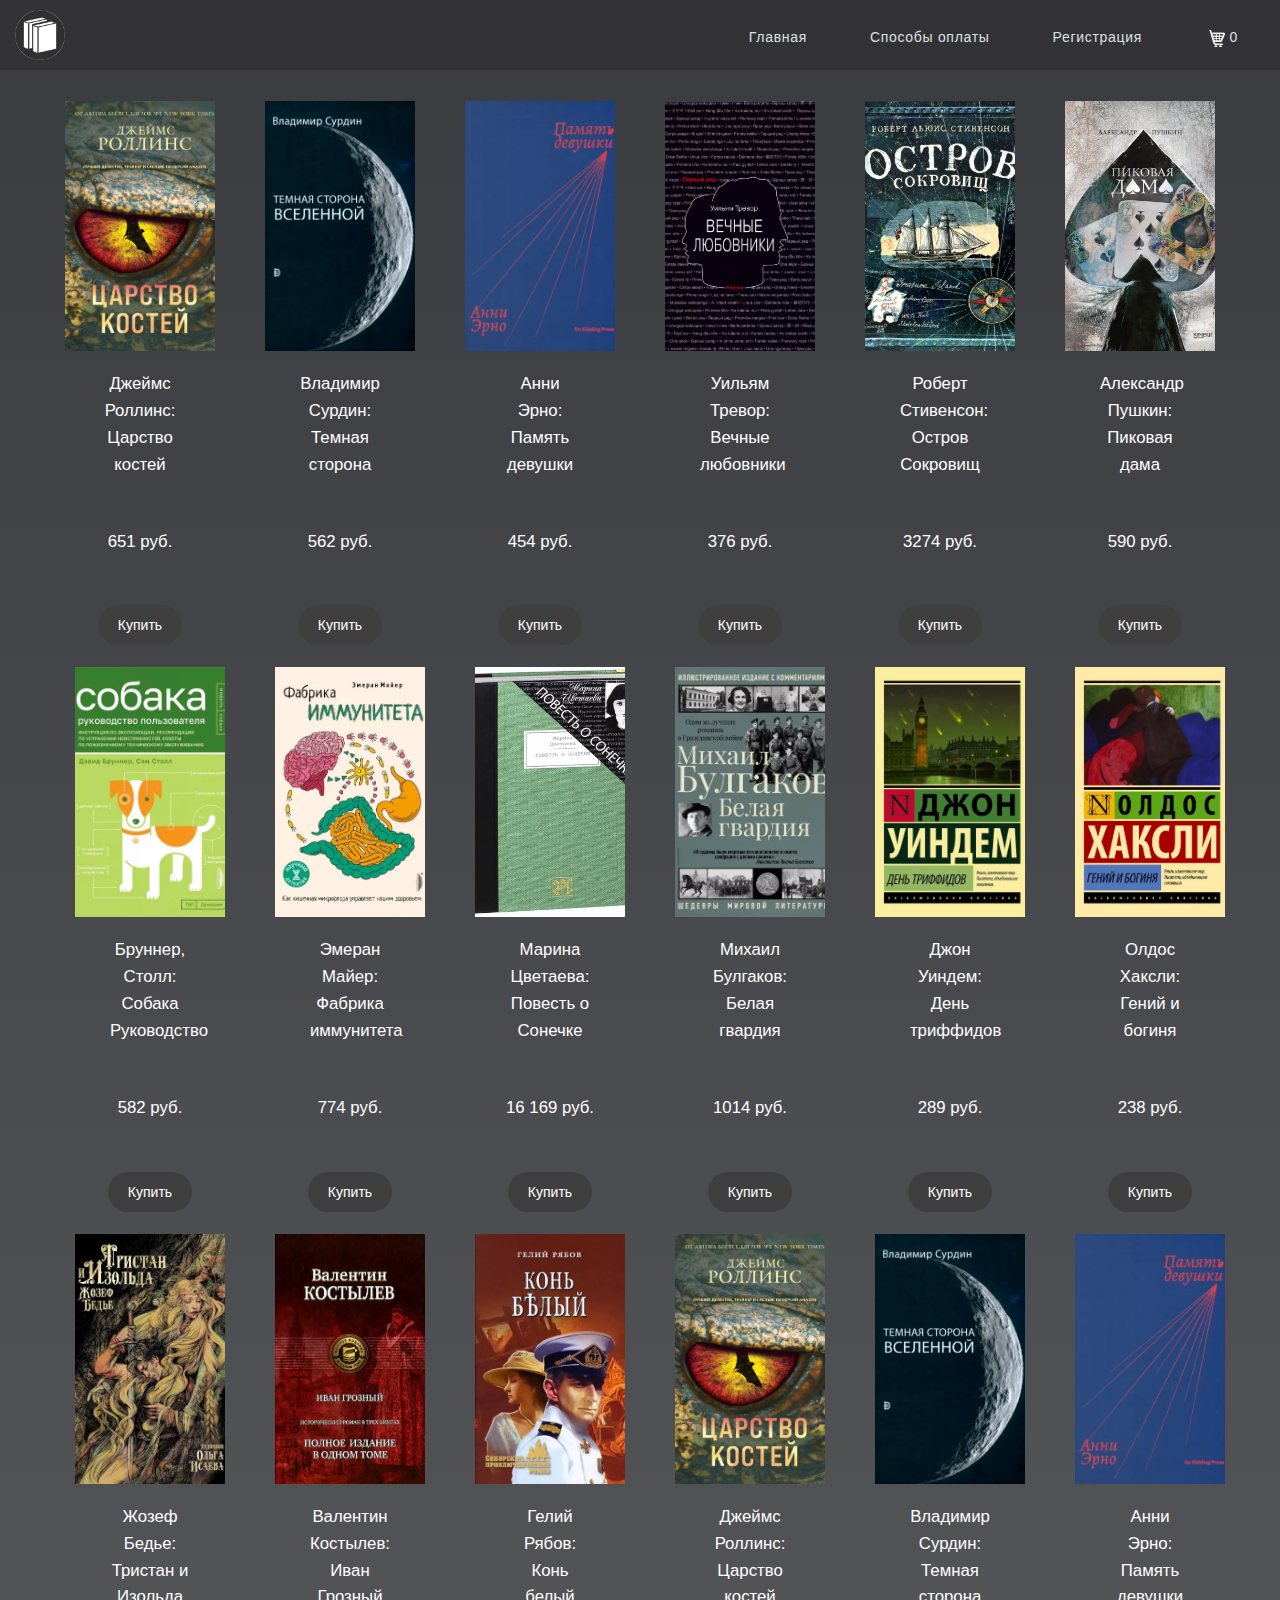
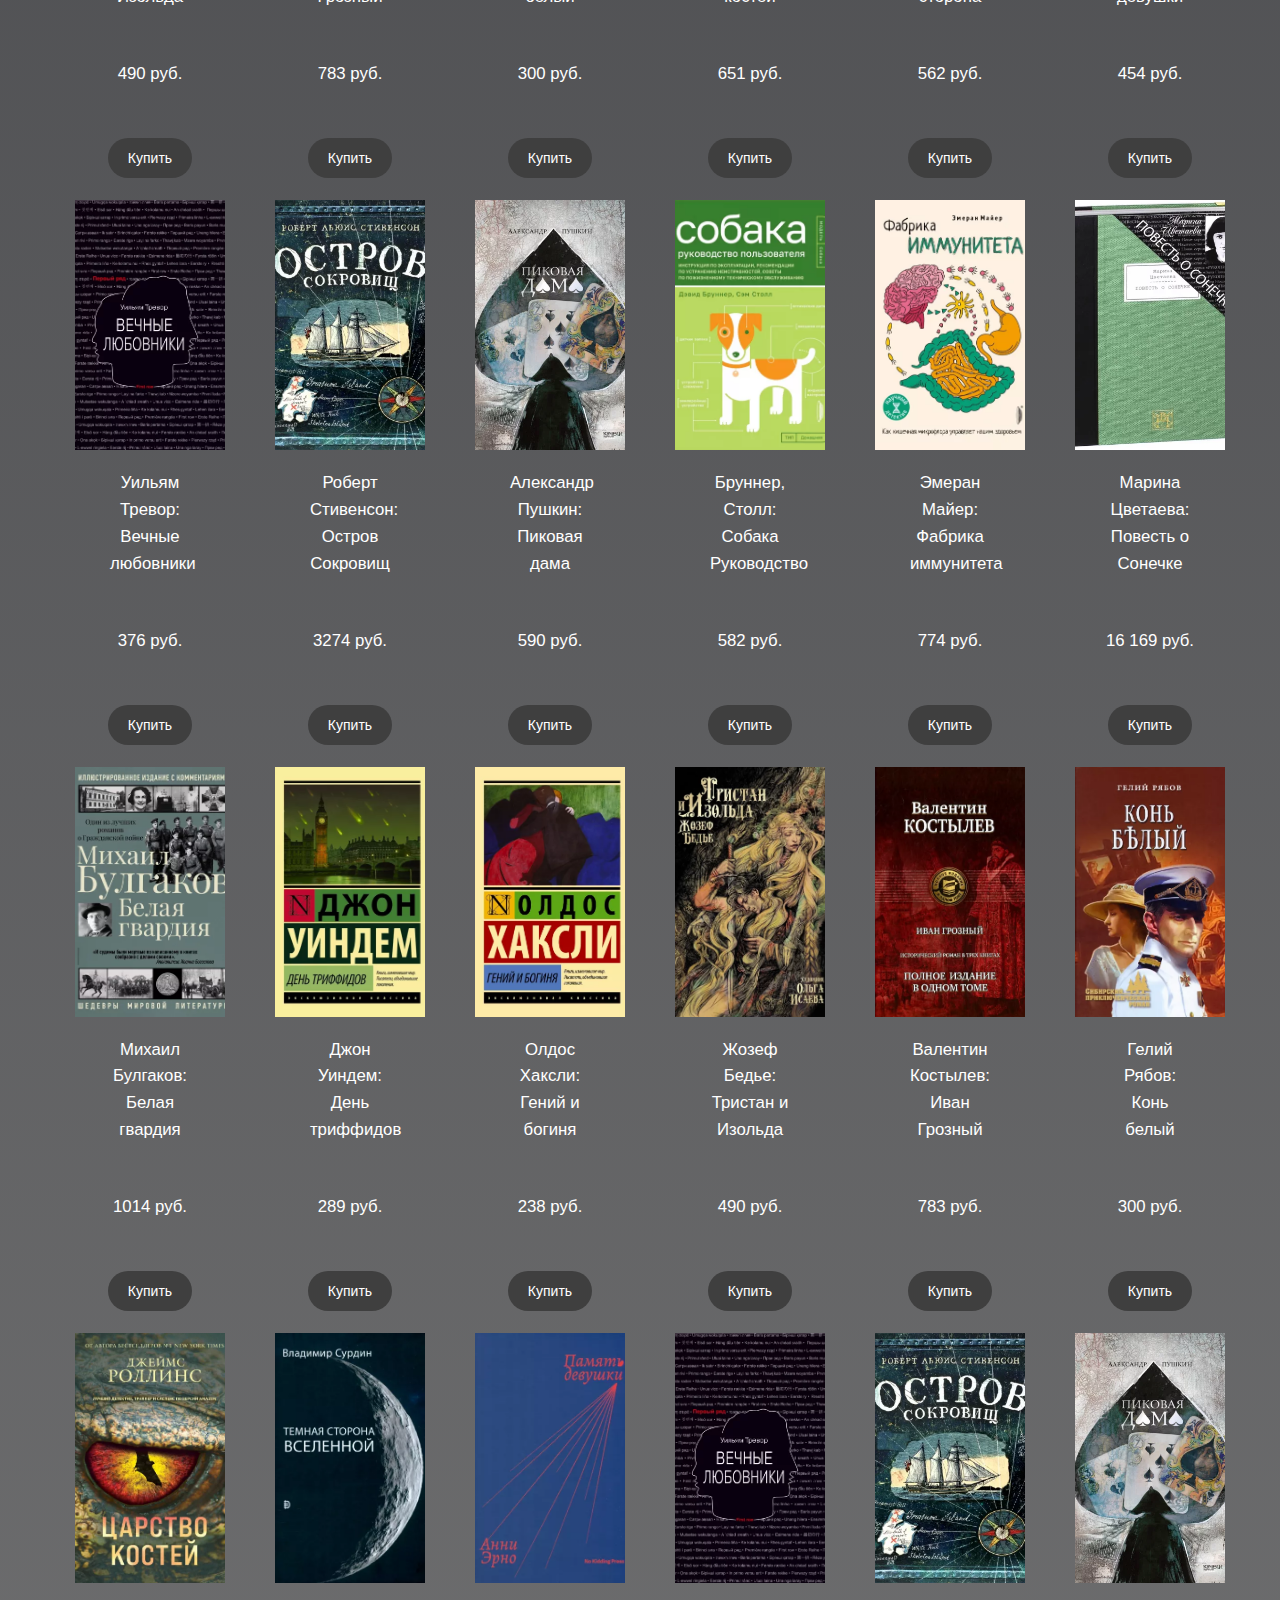
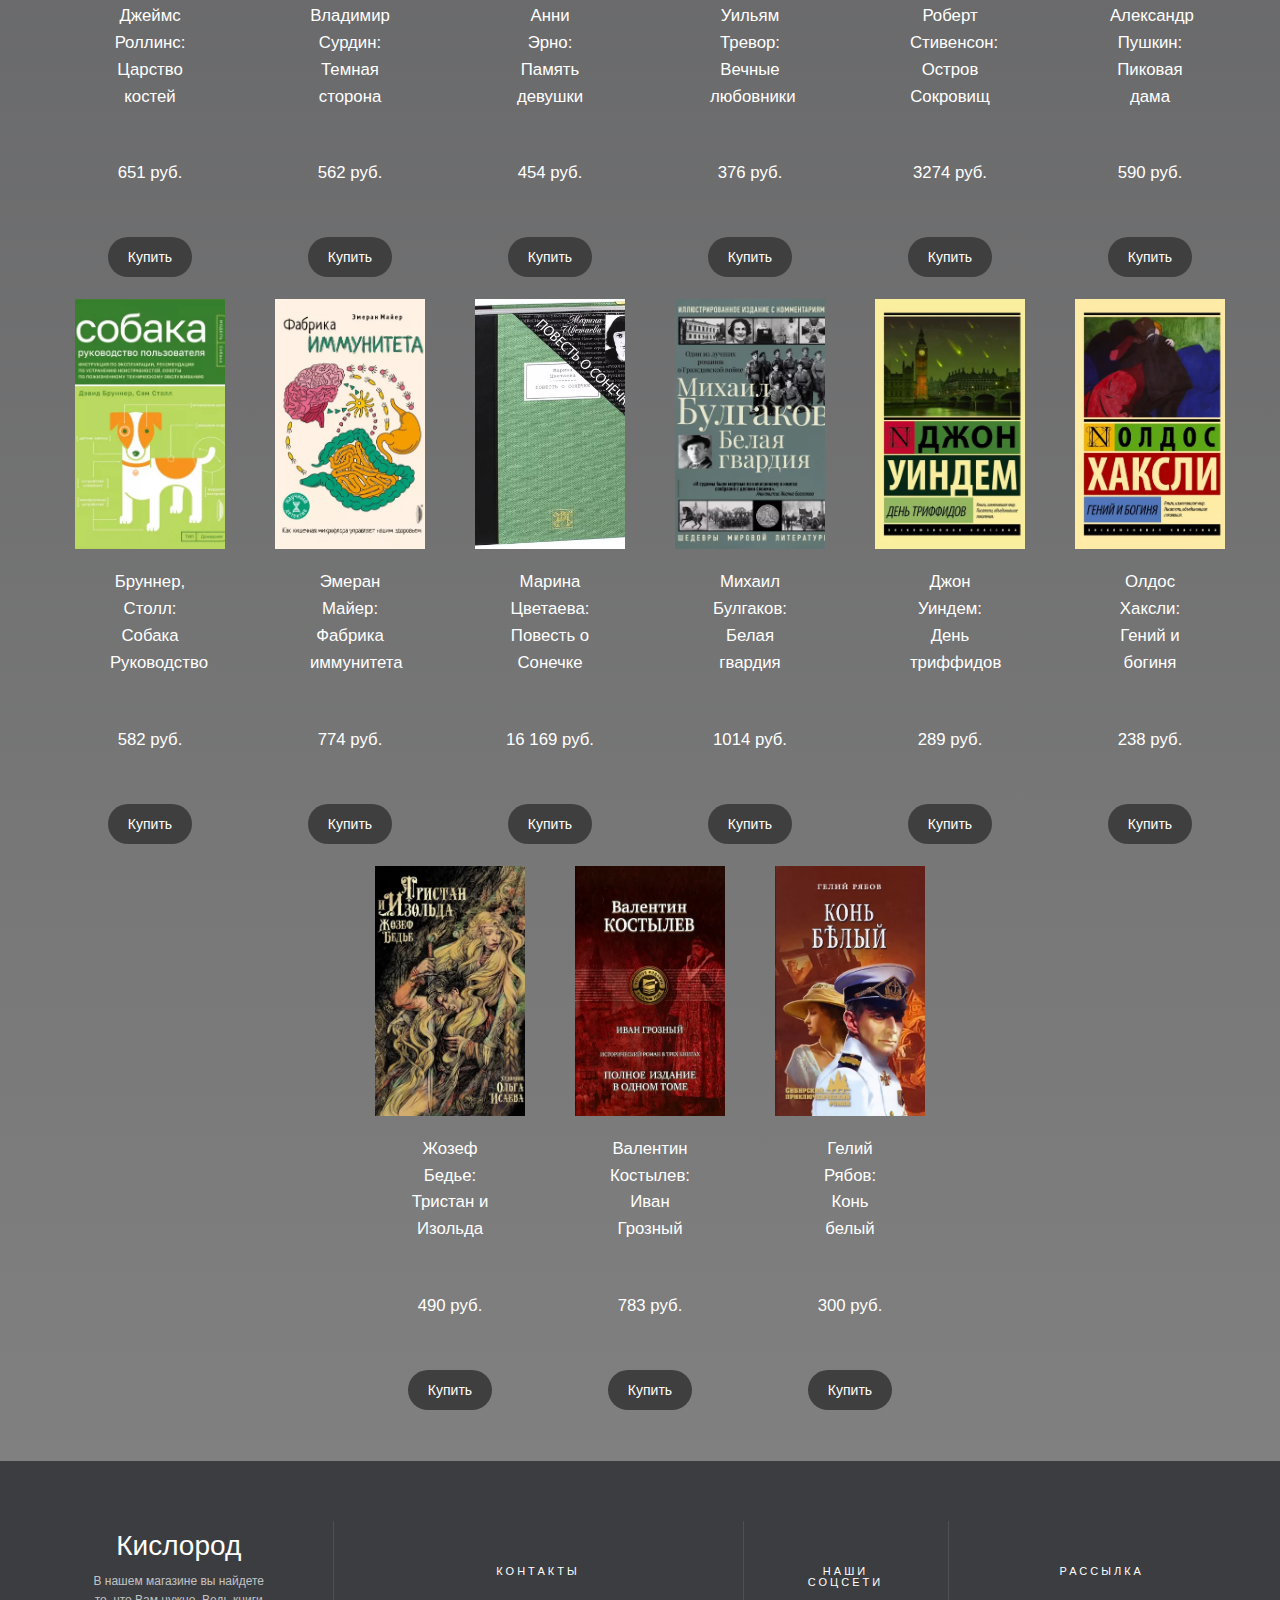
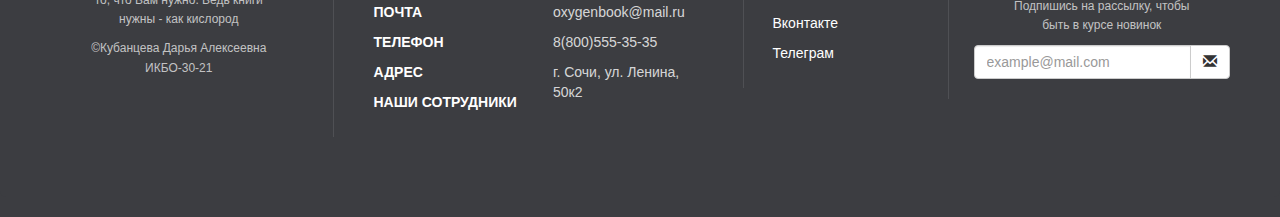
==== commit 68537966: "Update index.html" ====
--- a/index.html
+++ b/index.html
@@ -628,7 +628,7 @@
       <div class="col-md-3 footer-brand animated fadeInLeft">
         <h2>Кислород</h2>
         <p>В нашем магазине вы найдете то, что Вам нужно. Ведь книги нужны - как кислород</p>
-        <p>©Кубанцева Дарья ИКБО-30-21</p>
+        <p>©Кубанцева Дарья Алексеевна ИКБО-30-21</p>
         </div>
       <div class="col-md-4 footer-nav animated fadeInUp">
         <h4>Контакты</h4>
